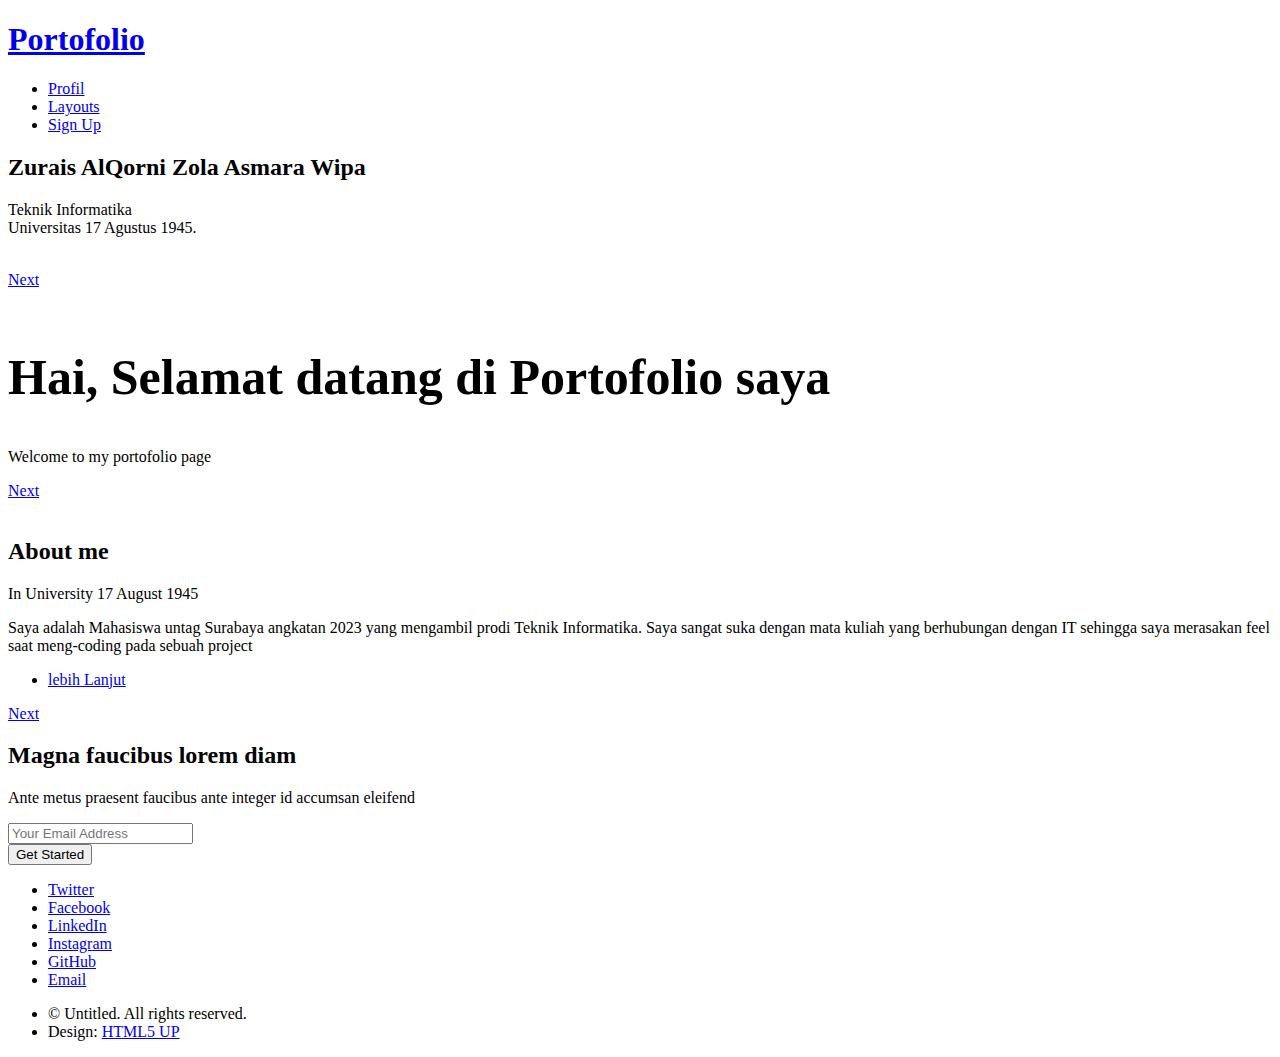
==== index.html @ 1b250b65 "Update and rename main,js to index.html" ====
<!DOCTYPE html>

<html>
  <head>
    <title>New by colexzola</title>
    <meta charset="utf-8" />
    <meta
      name="viewport"
      content="width=device-width, initial-scale=1, user-scalable=no"
    />
    <link rel="stylesheet" href="assets/css/main.css" />
    <noscript
      ><link rel="stylesheet" href="assets/css/noscript.css"
    /></noscript>
  </head>
  <body class="is-preload landing">
    <div id="page-wrapper">
      <!-- Header -->
      <header id="header">
        <h1 id="logo"><a href="index.html">Portofolio</a></h1>
        <nav id="nav">
          <ul>
            <li><a href="index.html">Profil</a></li>
            <li>
              <a href="#">Layouts</a>
              <!-- <ul>
                <li><a href="left-sidebar.html">Left Sidebar</a></li>
                <li><a href="right-sidebar.html">Right Sidebar</a></li>
                <li><a href="no-sidebar.html">No Sidebar</a></li>
                <li></li>
              </ul>-->
            </li>
            <!--<li><a href="elements.html">Elements</a></li>-->
            <li><a href="#" class="button primary">Sign Up</a></li>
          </ul>
        </nav>
      </header>

      <!-- Banner -->
      <section id="banner">
        <div class="content">
          <header>
            <h2>Zurais AlQorni Zola Asmara Wipa</h2>
            <p>
              Teknik Informatika<br />
              Universitas 17 Agustus 1945.
            </p>
          </header>
          <span class="image"><img src="images/pict011.jpg" alt="" /></span>
        </div>
        <a href="#one" class="goto-next scrolly">Next</a>
      </section>

      <!-- One -->
      <section id="one" class="spotlight style1 bottom">
        <span class="image fit main"
          ><img src="images/cyberpunk1.webp" alt=""
        /></span>
        <div class="content">
          <div class="container">
            <div class="row">
              <div class="col-4 col-12-large">
                <header>
                  <h2 style="font-weight: bold; font-size: 50px;" >Hai, Selamat datang di Portofolio saya</h2>
                  <p>
                    Welcome to my portofolio page
                  </p>
                </header>
              </div>
              <div class="col-4 col-12-medium"></div>
              <div class="col-4 col-12-medium">
        <a href="#two" class="goto-next scrolly">Next</a>
      </section>

      <!-- Two -->
      <section id="two" class="spotlight style2 right">
        <span class="image fit main"
          ><img src="images/cyberpunk02.jpg" alt=""
        /></span>
        <div class="content">
          <header>
            <h2>About me </h2>
            <p>In University 17 August 1945</p>
          </header>
          <p>
            Saya adalah Mahasiswa untag Surabaya angkatan 2023 yang mengambil prodi Teknik Informatika.
            Saya sangat suka dengan mata kuliah yang berhubungan dengan IT sehingga saya merasakan feel saat
            meng-coding pada sebuah project
          </p>
          <ul class="actions">
            <li><a href="#" class="button">lebih Lanjut</a></li>
          </ul>
        </div>
        <a href="#three" class="goto-next scrolly">Next</a>
      </section>

      <!-- Four
      <section id="four" class="wrapper style1 special fade-up">
        <div class="container">
          <header class="major">
            <h2>Software yang saya gunakan</h2>
            <p>
              Design Grapich and Sofware Engineer
            </p>
          </header>
          <div class="box alt">
            <div class="row gtr-uniform">
              <section class="col-4 col-6-medium col-12-xsmall">
                <span class="icon solid alt major fa-chart-area"></span>
                <h3>Ipsum sed commodo</h3>
                <p>
                  Feugiat accumsan lorem eu ac lorem amet accumsan donec.
                  Blandit orci porttitor.
                </p>
              </section>
              <section class="col-4 col-6-medium col-12-xsmall">
                <span class="icon solid alt major fa-comment"></span>
                <h3>Eleifend lorem ornare</h3>
                <p>
                  Feugiat accumsan lorem eu ac lorem amet accumsan donec.
                  Blandit orci porttitor.
                </p>
              </section>
              <section class="col-4 col-6-medium col-12-xsmall">
                <span class="icon solid alt major fa-flask"></span>
                <h3>Cubilia cep lobortis</h3>
                <p>
                  Feugiat accumsan lorem eu ac lorem amet accumsan donec.
                  Blandit orci porttitor.
                </p>
              </section>
              <section class="col-4 col-6-medium col-12-xsmall">
                <span class="icon solid alt major fa-paper-plane"></span>
                <h3>Non semper interdum</h3>
                <p>
                  Feugiat accumsan lorem eu ac lorem amet accumsan donec.
                  Blandit orci porttitor.
                </p>
              </section>
              <section class="col-4 col-6-medium col-12-xsmall">
                <span class="icon solid alt major fa-file"></span>
                <h3>Odio laoreet accumsan</h3>
                <p>
                  Feugiat accumsan lorem eu ac lorem amet accumsan donec.
                  Blandit orci porttitor.
                </p>
              </section>
              <section class="col-4 col-6-medium col-12-xsmall">
                <span class="icon solid alt major fa-lock"></span>
                <h3>Massa arcu accumsan</h3>
                <p>
                  Feugiat accumsan lorem eu ac lorem amet accumsan donec.
                  Blandit orci porttitor.
                </p>
              </section>
            </div>
          </div>
          <footer class="major">
            <ul class="actions special">
              <li><a href="#" class="button">Magna sed feugiat</a></li>
            </ul>
          </footer>
        </div>
      </section>
    --> 
      
      <!-- Five -->
      <section id="five" class="wrapper style2 special fade">
        <div class="container">
          <header>
            <h2>Magna faucibus lorem diam</h2>
            <p>
              Ante metus praesent faucibus ante integer id accumsan eleifend
            </p>
          </header>
          <form method="post" action="#" class="cta">
            <div class="row gtr-uniform gtr-50">
              <div class="col-8 col-12-xsmall">
                <input
                  type="email"
                  name="email"
                  id="email"
                  placeholder="Your Email Address"
                />
              </div>
              <div class="col-4 col-12-xsmall">
                <input type="submit" value="Get Started" class="fit primary" />
              </div>
            </div>
          </form>
        </div>
      </section>

      <!-- Footer -->
      <footer id="footer">
        <ul class="icons">
          <li>
            <a href="#" class="icon brands alt fa-twitter"
              ><span class="label">Twitter</span></a
            >
          </li>
          <li>
            <a href="#" class="icon brands alt fa-facebook-f"
              ><span class="label">Facebook</span></a
            >
          </li>
          <li>
            <a href="#" class="icon brands alt fa-linkedin-in"
              ><span class="label">LinkedIn</span></a
            >
          </li>
          <li>
            <a href="#" class="icon brands alt fa-instagram"
              ><span class="label">Instagram</span></a
            >
          </li>
          <li>
            <a href="#" class="icon brands alt fa-github"
              ><span class="label">GitHub</span></a
            >
          </li>
          <li>
            <a href="#" class="icon solid alt fa-envelope"
              ><span class="label">Email</span></a
            >
          </li>
        </ul>
        <ul class="copyright">
          <li>&copy; Untitled. All rights reserved.</li>
          <li>Design: <a href="http://html5up.net">HTML5 UP</a></li>
        </ul>
      </footer>
    </div>

    <!-- Scripts -->
    <script src="assets/js/jquery.min.js"></script>
    <script src="assets/js/jquery.scrolly.min.js"></script>
    <script src="assets/js/jquery.dropotron.min.js"></script>
    <script src="assets/js/jquery.scrollex.min.js"></script>
    <script src="assets/js/browser.min.js"></script>
    <script src="assets/js/breakpoints.min.js"></script>
    <script src="assets/js/util.js"></script>
    <script src="assets/js/main.js"></script>
  </body>
</html>
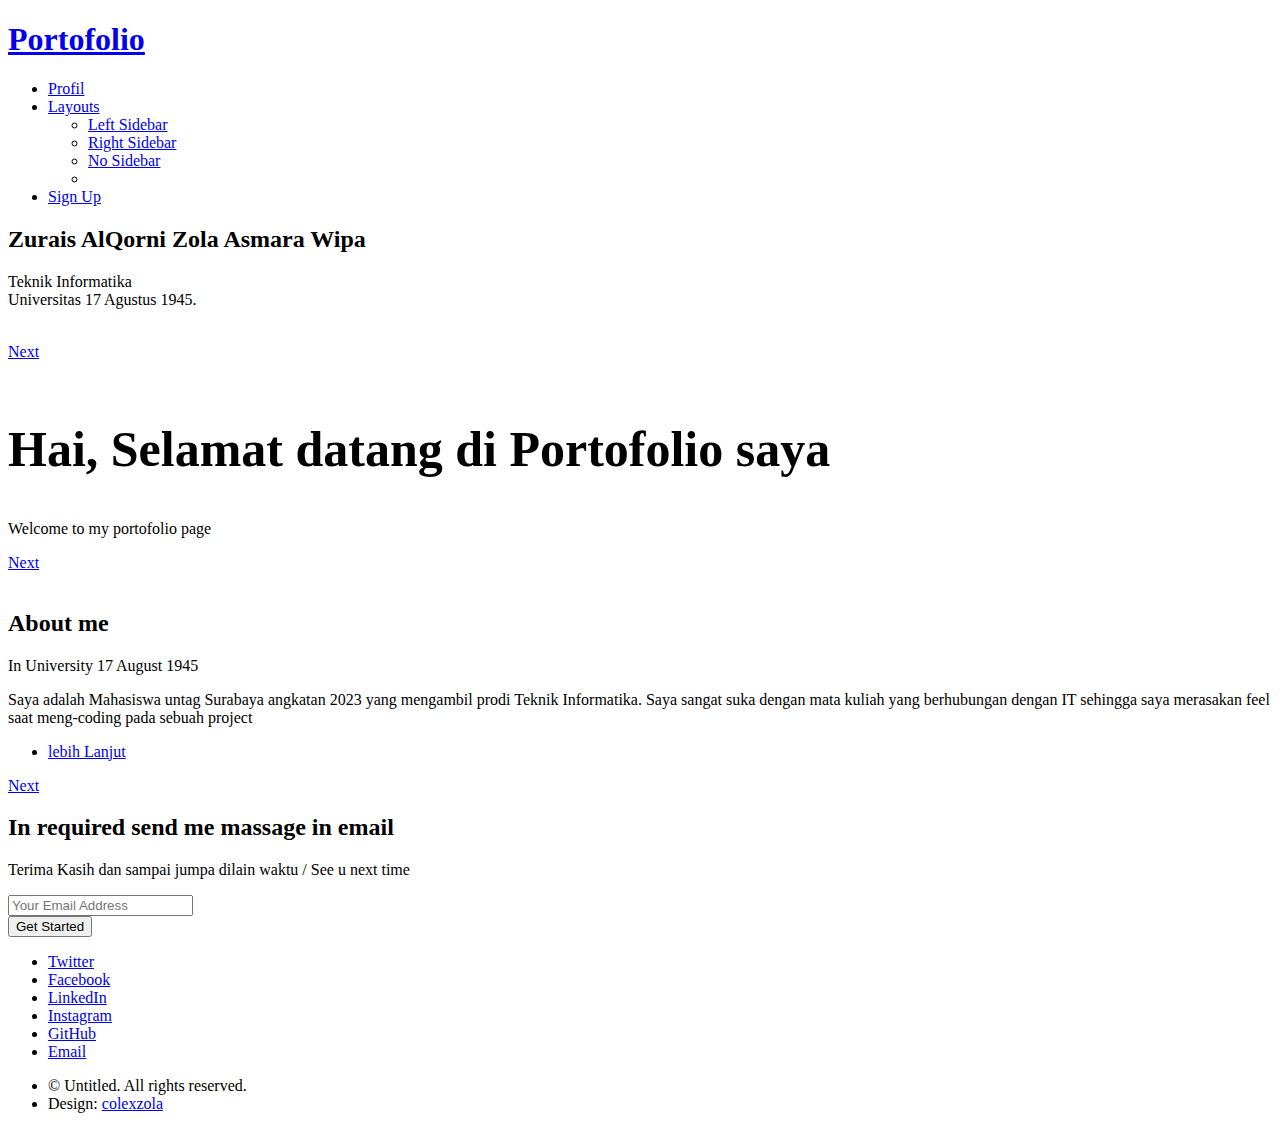
==== commit 1b8fc1be: "Update index.html" ====
--- a/index.html
+++ b/index.html
@@ -23,12 +23,12 @@
             <li><a href="index.html">Profil</a></li>
             <li>
               <a href="#">Layouts</a>
-              <!-- <ul>
+              <ul>
                 <li><a href="left-sidebar.html">Left Sidebar</a></li>
                 <li><a href="right-sidebar.html">Right Sidebar</a></li>
                 <li><a href="no-sidebar.html">No Sidebar</a></li>
                 <li></li>
-              </ul>-->
+              </ul>
             </li>
             <!--<li><a href="elements.html">Elements</a></li>-->
             <li><a href="#" class="button primary">Sign Up</a></li>
@@ -94,83 +94,14 @@
         <a href="#three" class="goto-next scrolly">Next</a>
       </section>
 
-      <!-- Four
-      <section id="four" class="wrapper style1 special fade-up">
-        <div class="container">
-          <header class="major">
-            <h2>Software yang saya gunakan</h2>
-            <p>
-              Design Grapich and Sofware Engineer
-            </p>
-          </header>
-          <div class="box alt">
-            <div class="row gtr-uniform">
-              <section class="col-4 col-6-medium col-12-xsmall">
-                <span class="icon solid alt major fa-chart-area"></span>
-                <h3>Ipsum sed commodo</h3>
-                <p>
-                  Feugiat accumsan lorem eu ac lorem amet accumsan donec.
-                  Blandit orci porttitor.
-                </p>
-              </section>
-              <section class="col-4 col-6-medium col-12-xsmall">
-                <span class="icon solid alt major fa-comment"></span>
-                <h3>Eleifend lorem ornare</h3>
-                <p>
-                  Feugiat accumsan lorem eu ac lorem amet accumsan donec.
-                  Blandit orci porttitor.
-                </p>
-              </section>
-              <section class="col-4 col-6-medium col-12-xsmall">
-                <span class="icon solid alt major fa-flask"></span>
-                <h3>Cubilia cep lobortis</h3>
-                <p>
-                  Feugiat accumsan lorem eu ac lorem amet accumsan donec.
-                  Blandit orci porttitor.
-                </p>
-              </section>
-              <section class="col-4 col-6-medium col-12-xsmall">
-                <span class="icon solid alt major fa-paper-plane"></span>
-                <h3>Non semper interdum</h3>
-                <p>
-                  Feugiat accumsan lorem eu ac lorem amet accumsan donec.
-                  Blandit orci porttitor.
-                </p>
-              </section>
-              <section class="col-4 col-6-medium col-12-xsmall">
-                <span class="icon solid alt major fa-file"></span>
-                <h3>Odio laoreet accumsan</h3>
-                <p>
-                  Feugiat accumsan lorem eu ac lorem amet accumsan donec.
-                  Blandit orci porttitor.
-                </p>
-              </section>
-              <section class="col-4 col-6-medium col-12-xsmall">
-                <span class="icon solid alt major fa-lock"></span>
-                <h3>Massa arcu accumsan</h3>
-                <p>
-                  Feugiat accumsan lorem eu ac lorem amet accumsan donec.
-                  Blandit orci porttitor.
-                </p>
-              </section>
-            </div>
-          </div>
-          <footer class="major">
-            <ul class="actions special">
-              <li><a href="#" class="button">Magna sed feugiat</a></li>
-            </ul>
-          </footer>
-        </div>
-      </section>
-    --> 
       
       <!-- Five -->
       <section id="five" class="wrapper style2 special fade">
         <div class="container">
           <header>
-            <h2>Magna faucibus lorem diam</h2>
+            <h2>In required send me massage in email</h2>
             <p>
-              Ante metus praesent faucibus ante integer id accumsan eleifend
+              Terima Kasih dan sampai jumpa dilain waktu / See u next time
             </p>
           </header>
           <form method="post" action="#" class="cta">
@@ -205,29 +136,37 @@
             >
           </li>
           <li>
-            <a href="#" class="icon brands alt fa-linkedin-in"
+            <a 
+            href="https://www.linkedin.com/in/zurais-zola" 
+            class="icon brands alt fa-linkedin-in"
               ><span class="label">LinkedIn</span></a
             >
           </li>
           <li>
-            <a href="#" class="icon brands alt fa-instagram"
+            <a 
+            href="https://www.instagram.com/colexzola_" 
+            class="icon brands alt fa-instagram"
               ><span class="label">Instagram</span></a
             >
           </li>
           <li>
-            <a href="#" class="icon brands alt fa-github"
+            <a 
+            href="https://github.com/ZURAISZOLA" 
+            class="icon brands alt fa-github"
               ><span class="label">GitHub</span></a
             >
           </li>
           <li>
-            <a href="#" class="icon solid alt fa-envelope"
+            <a 
+            href="colexzola13@gmail.com" 
+            class="icon solid alt fa-envelope"
               ><span class="label">Email</span></a
             >
           </li>
         </ul>
         <ul class="copyright">
           <li>&copy; Untitled. All rights reserved.</li>
-          <li>Design: <a href="http://html5up.net">HTML5 UP</a></li>
+          <li>Design: <a href="https://www.instagram.com/colexzola_">colexzola</a></li>
         </ul>
       </footer>
     </div>
@@ -243,3 +182,4 @@
     <script src="assets/js/main.js"></script>
   </body>
 </html>
+
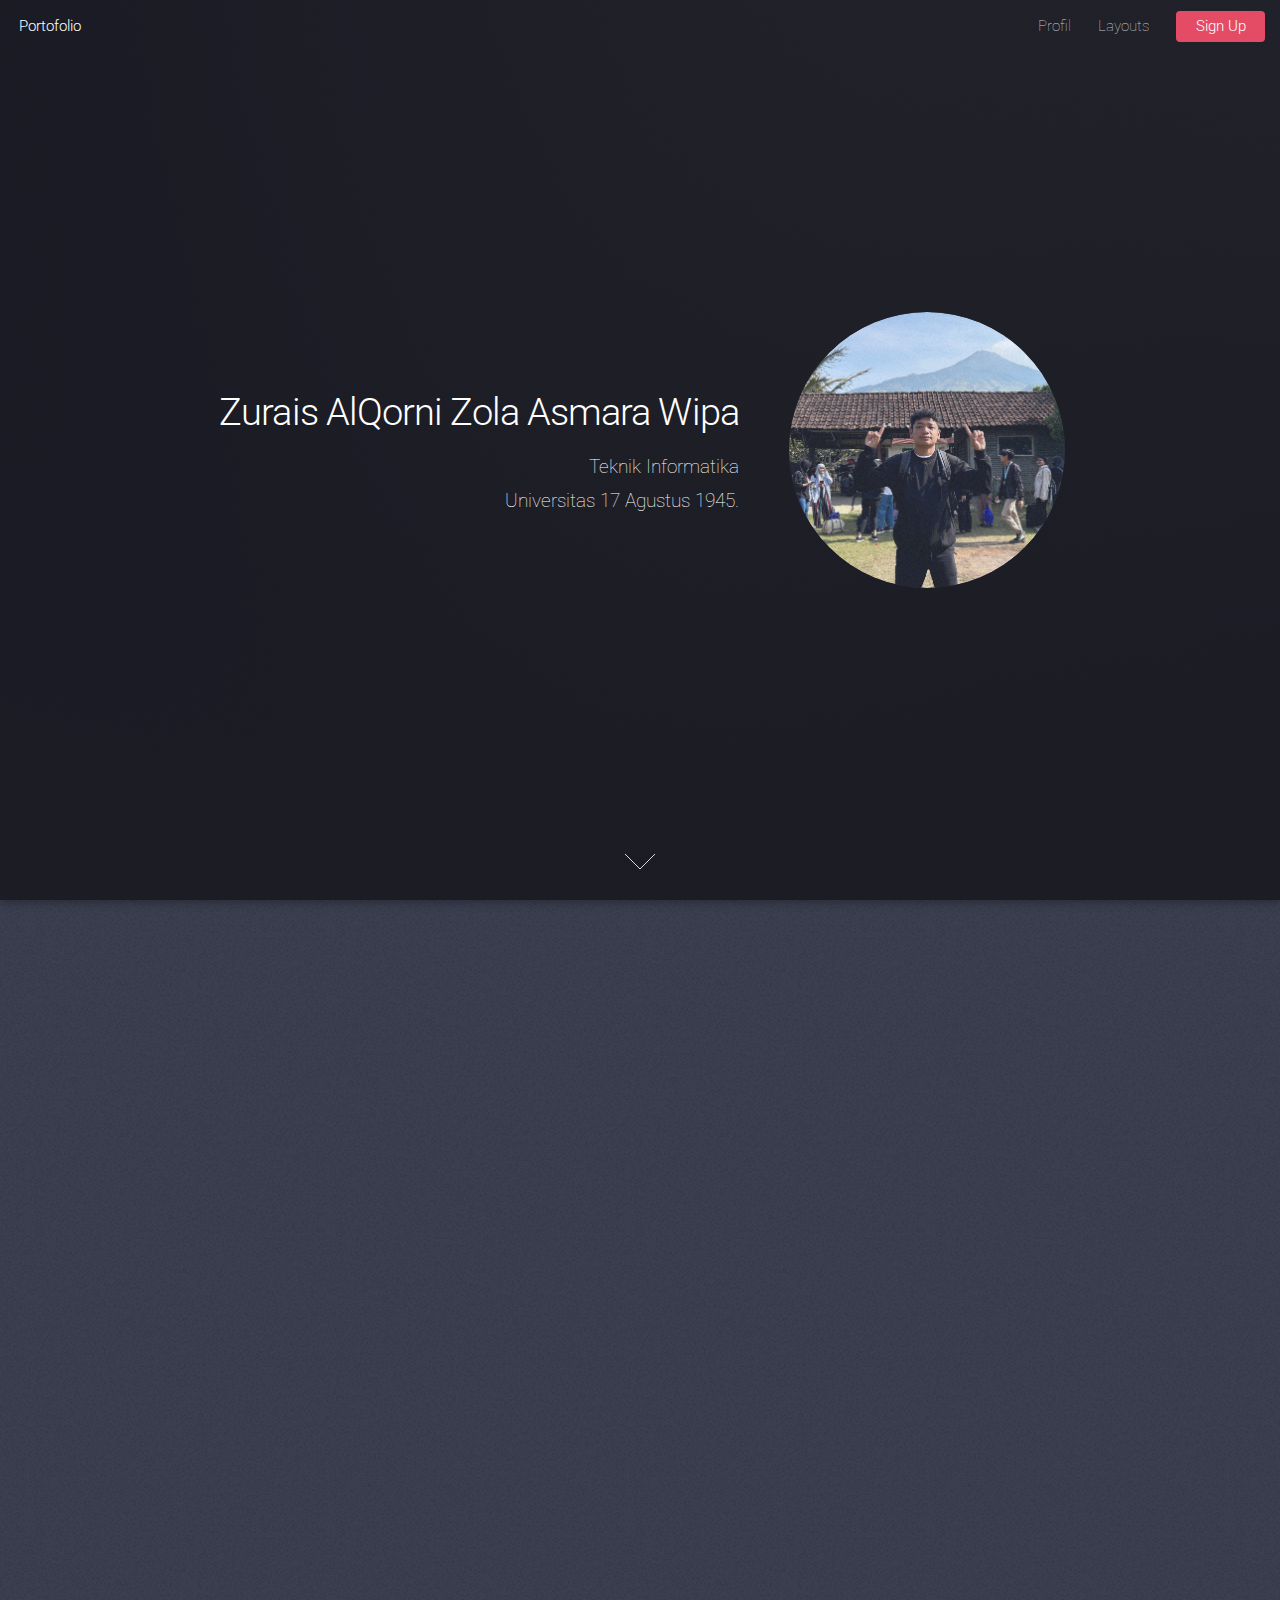
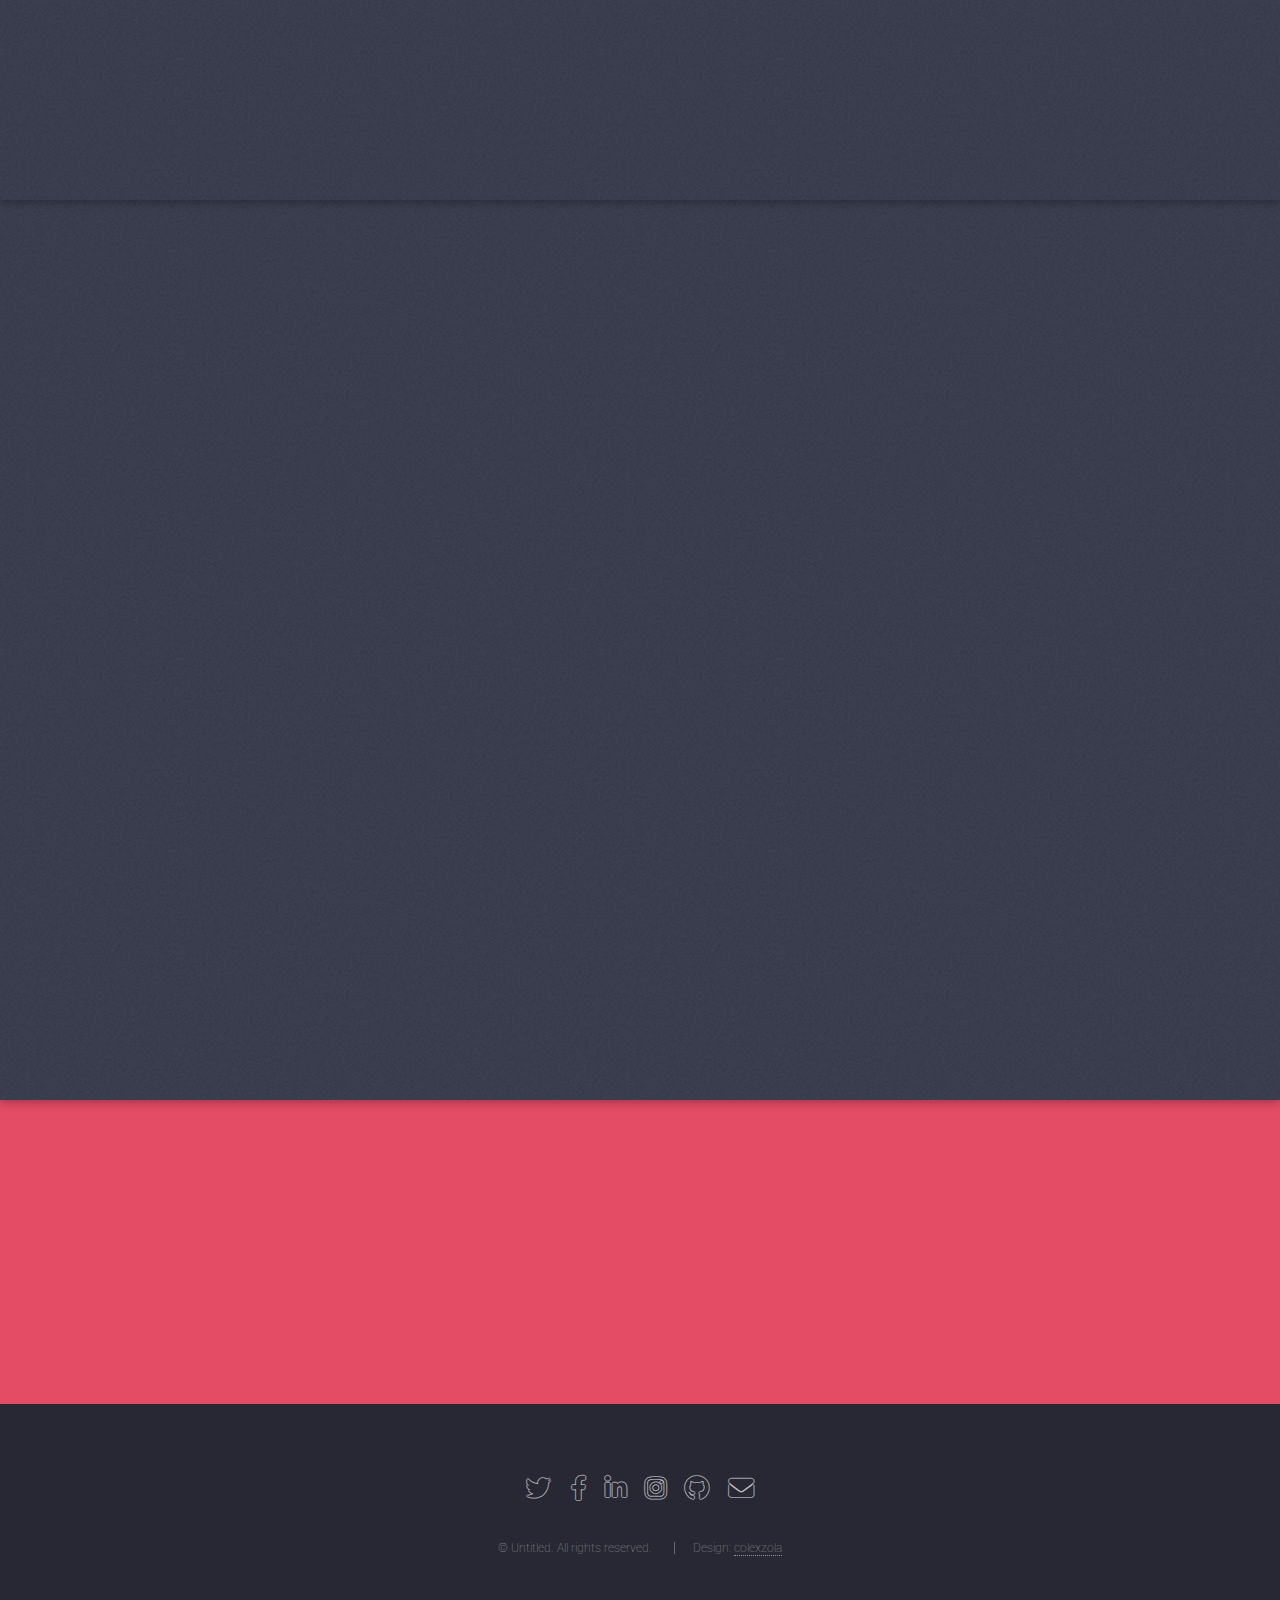
==== commit 405579c5: "Add files via upload" ====
--- a/index.html
+++ b/index.html
@@ -1,185 +1,184 @@
-<!DOCTYPE html>
-
-<html>
-  <head>
-    <title>New by colexzola</title>
-    <meta charset="utf-8" />
-    <meta
-      name="viewport"
-      content="width=device-width, initial-scale=1, user-scalable=no"
-    />
-    <link rel="stylesheet" href="assets/css/main.css" />
-    <noscript
-      ><link rel="stylesheet" href="assets/css/noscript.css"
-    /></noscript>
-  </head>
-  <body class="is-preload landing">
-    <div id="page-wrapper">
-      <!-- Header -->
-      <header id="header">
-        <h1 id="logo"><a href="index.html">Portofolio</a></h1>
-        <nav id="nav">
-          <ul>
-            <li><a href="index.html">Profil</a></li>
-            <li>
-              <a href="#">Layouts</a>
-              <ul>
-                <li><a href="left-sidebar.html">Left Sidebar</a></li>
-                <li><a href="right-sidebar.html">Right Sidebar</a></li>
-                <li><a href="no-sidebar.html">No Sidebar</a></li>
-                <li></li>
-              </ul>
-            </li>
-            <!--<li><a href="elements.html">Elements</a></li>-->
-            <li><a href="#" class="button primary">Sign Up</a></li>
-          </ul>
-        </nav>
-      </header>
-
-      <!-- Banner -->
-      <section id="banner">
-        <div class="content">
-          <header>
-            <h2>Zurais AlQorni Zola Asmara Wipa</h2>
-            <p>
-              Teknik Informatika<br />
-              Universitas 17 Agustus 1945.
-            </p>
-          </header>
-          <span class="image"><img src="images/pict011.jpg" alt="" /></span>
-        </div>
-        <a href="#one" class="goto-next scrolly">Next</a>
-      </section>
-
-      <!-- One -->
-      <section id="one" class="spotlight style1 bottom">
-        <span class="image fit main"
-          ><img src="images/cyberpunk1.webp" alt=""
-        /></span>
-        <div class="content">
-          <div class="container">
-            <div class="row">
-              <div class="col-4 col-12-large">
-                <header>
-                  <h2 style="font-weight: bold; font-size: 50px;" >Hai, Selamat datang di Portofolio saya</h2>
-                  <p>
-                    Welcome to my portofolio page
-                  </p>
-                </header>
-              </div>
-              <div class="col-4 col-12-medium"></div>
-              <div class="col-4 col-12-medium">
-        <a href="#two" class="goto-next scrolly">Next</a>
-      </section>
-
-      <!-- Two -->
-      <section id="two" class="spotlight style2 right">
-        <span class="image fit main"
-          ><img src="images/cyberpunk02.jpg" alt=""
-        /></span>
-        <div class="content">
-          <header>
-            <h2>About me </h2>
-            <p>In University 17 August 1945</p>
-          </header>
-          <p>
-            Saya adalah Mahasiswa untag Surabaya angkatan 2023 yang mengambil prodi Teknik Informatika.
-            Saya sangat suka dengan mata kuliah yang berhubungan dengan IT sehingga saya merasakan feel saat
-            meng-coding pada sebuah project
-          </p>
-          <ul class="actions">
-            <li><a href="#" class="button">lebih Lanjut</a></li>
-          </ul>
-        </div>
-        <a href="#three" class="goto-next scrolly">Next</a>
-      </section>
-
-      
-      <!-- Five -->
-      <section id="five" class="wrapper style2 special fade">
-        <div class="container">
-          <header>
-            <h2>In required send me massage in email</h2>
-            <p>
-              Terima Kasih dan sampai jumpa dilain waktu / See u next time
-            </p>
-          </header>
-          <form method="post" action="#" class="cta">
-            <div class="row gtr-uniform gtr-50">
-              <div class="col-8 col-12-xsmall">
-                <input
-                  type="email"
-                  name="email"
-                  id="email"
-                  placeholder="Your Email Address"
-                />
-              </div>
-              <div class="col-4 col-12-xsmall">
-                <input type="submit" value="Get Started" class="fit primary" />
-              </div>
-            </div>
-          </form>
-        </div>
-      </section>
-
-      <!-- Footer -->
-      <footer id="footer">
-        <ul class="icons">
-          <li>
-            <a href="#" class="icon brands alt fa-twitter"
-              ><span class="label">Twitter</span></a
-            >
-          </li>
-          <li>
-            <a href="#" class="icon brands alt fa-facebook-f"
-              ><span class="label">Facebook</span></a
-            >
-          </li>
-          <li>
-            <a 
-            href="https://www.linkedin.com/in/zurais-zola" 
-            class="icon brands alt fa-linkedin-in"
-              ><span class="label">LinkedIn</span></a
-            >
-          </li>
-          <li>
-            <a 
-            href="https://www.instagram.com/colexzola_" 
-            class="icon brands alt fa-instagram"
-              ><span class="label">Instagram</span></a
-            >
-          </li>
-          <li>
-            <a 
-            href="https://github.com/ZURAISZOLA" 
-            class="icon brands alt fa-github"
-              ><span class="label">GitHub</span></a
-            >
-          </li>
-          <li>
-            <a 
-            href="colexzola13@gmail.com" 
-            class="icon solid alt fa-envelope"
-              ><span class="label">Email</span></a
-            >
-          </li>
-        </ul>
-        <ul class="copyright">
-          <li>&copy; Untitled. All rights reserved.</li>
-          <li>Design: <a href="https://www.instagram.com/colexzola_">colexzola</a></li>
-        </ul>
-      </footer>
-    </div>
-
-    <!-- Scripts -->
-    <script src="assets/js/jquery.min.js"></script>
-    <script src="assets/js/jquery.scrolly.min.js"></script>
-    <script src="assets/js/jquery.dropotron.min.js"></script>
-    <script src="assets/js/jquery.scrollex.min.js"></script>
-    <script src="assets/js/browser.min.js"></script>
-    <script src="assets/js/breakpoints.min.js"></script>
-    <script src="assets/js/util.js"></script>
-    <script src="assets/js/main.js"></script>
-  </body>
-</html>
-
+<!DOCTYPE html>
+
+<html>
+  <head>
+    <title>New by colexzola</title>
+    <meta charset="utf-8" />
+    <meta
+      name="viewport"
+      content="width=device-width, initial-scale=1, user-scalable=no"
+    />
+    <link rel="stylesheet" href="assets/css/main.css" />
+    <noscript
+      ><link rel="stylesheet" href="assets/css/noscript.css"
+    /></noscript>
+  </head>
+  <body class="is-preload landing">
+    <div id="page-wrapper">
+      <!-- Header -->
+      <header id="header">
+        <h1 id="logo"><a href="index.html">Portofolio</a></h1>
+        <nav id="nav">
+          <ul>
+            <li><a href="index.html">Profil</a></li>
+            <li>
+              <a href="#">Layouts</a>
+              <ul>
+                <li><a href="left-sidebar.html">Left Sidebar</a></li>
+                <li><a href="right-sidebar.html">Right Sidebar</a></li>
+                <li><a href="no-sidebar.html">No Sidebar</a></li>
+                <li></li>
+              </ul>
+            </li>
+            <!--<li><a href="elements.html">Elements</a></li>-->
+            <li><a href="#" class="button primary">Sign Up</a></li>
+          </ul>
+        </nav>
+      </header>
+
+      <!-- Banner -->
+      <section id="banner">
+        <div class="content">
+          <header>
+            <h2>Zurais AlQorni Zola Asmara Wipa</h2>
+            <p>
+              Teknik Informatika<br />
+              Universitas 17 Agustus 1945.
+            </p>
+          </header>
+          <span class="image"><img src="images/pict011.jpg" alt="" /></span>
+        </div>
+        <a href="#one" class="goto-next scrolly">Next</a>
+      </section>
+
+      <!-- One -->
+      <section id="one" class="spotlight style1 bottom">
+        <span class="image fit main"
+          ><img src="images/cyberpunk1.webp" alt=""
+        /></span>
+        <div class="content">
+          <div class="container">
+            <div class="row">
+              <div class="col-4 col-12-large">
+                <header>
+                  <h2 style="font-weight: bold; font-size: 50px;" >Hai, Selamat datang di Portofolio saya</h2>
+                  <p>
+                    Welcome to my portofolio page
+                  </p>
+                </header>
+              </div>
+              <div class="col-4 col-12-medium"></div>
+              <div class="col-4 col-12-medium">
+        <a href="#two" class="goto-next scrolly">Next</a>
+      </section>
+
+      <!-- Two -->
+      <section id="two" class="spotlight style2 right">
+        <span class="image fit main"
+          ><img src="images/cyberpunk02.jpg" alt=""
+        /></span>
+        <div class="content">
+          <header>
+            <h2>About me </h2>
+            <p>In University 17 August 1945</p>
+          </header>
+          <p>
+            Saya adalah Mahasiswa untag Surabaya angkatan 2023 yang mengambil prodi Teknik Informatika.
+            Saya sangat suka dengan mata kuliah yang berhubungan dengan IT sehingga saya merasakan feel saat
+            meng-coding pada sebuah project
+          </p>
+          <ul class="actions">
+            <li><a href="#" class="button">lebih Lanjut</a></li>
+          </ul>
+        </div>
+        <a href="#three" class="goto-next scrolly">Next</a>
+      </section>
+
+      
+      <!-- Five -->
+      <section id="five" class="wrapper style2 special fade">
+        <div class="container">
+          <header>
+            <h2>In required send me massage in email</h2>
+            <p>
+              Terima Kasih dan sampai jumpa dilain waktu / See u next time
+            </p>
+          </header>
+          <form method="post" action="#" class="cta">
+            <div class="row gtr-uniform gtr-50">
+              <div class="col-8 col-12-xsmall">
+                <input
+                  type="email"
+                  name="email"
+                  id="email"
+                  placeholder="Your Email Address"
+                />
+              </div>
+              <div class="col-4 col-12-xsmall">
+                <input type="submit" value="Get Started" class="fit primary" />
+              </div>
+            </div>
+          </form>
+        </div>
+      </section>
+
+      <!-- Footer -->
+      <footer id="footer">
+        <ul class="icons">
+          <li>
+            <a href="#" class="icon brands alt fa-twitter"
+              ><span class="label">Twitter</span></a
+            >
+          </li>
+          <li>
+            <a href="#" class="icon brands alt fa-facebook-f"
+              ><span class="label">Facebook</span></a
+            >
+          </li>
+          <li>
+            <a 
+            href="https://www.linkedin.com/in/zurais-zola" 
+            class="icon brands alt fa-linkedin-in"
+              ><span class="label">LinkedIn</span></a
+            >
+          </li>
+          <li>
+            <a 
+            href="https://www.instagram.com/colexzola_" 
+            class="icon brands alt fa-instagram"
+              ><span class="label">Instagram</span></a
+            >
+          </li>
+          <li>
+            <a 
+            href="https://github.com/ZURAISZOLA" 
+            class="icon brands alt fa-github"
+              ><span class="label">GitHub</span></a
+            >
+          </li>
+          <li>
+            <a 
+            href="colexzola13@gmail.com" 
+            class="icon solid alt fa-envelope"
+              ><span class="label">Email</span></a
+            >
+          </li>
+        </ul>
+        <ul class="copyright">
+          <li>&copy; Untitled. All rights reserved.</li>
+          <li>Design: <a href="https://www.instagram.com/colexzola_">colexzola</a></li>
+        </ul>
+      </footer>
+    </div>
+
+    <!-- Scripts -->
+    <script src="assets/js/jquery.min.js"></script>
+    <script src="assets/js/jquery.scrolly.min.js"></script>
+    <script src="assets/js/jquery.dropotron.min.js"></script>
+    <script src="assets/js/jquery.scrollex.min.js"></script>
+    <script src="assets/js/browser.min.js"></script>
+    <script src="assets/js/breakpoints.min.js"></script>
+    <script src="assets/js/util.js"></script>
+    <script src="assets/js/main.js"></script>
+  </body>
+</html>
--- a/assets/css/main.css
+++ b/assets/css/main.css
@@ -0,0 +1,4255 @@
+@import url("fontawesome-all.min.css");
+@import url("https://fonts.googleapis.com/css?family=Roboto:100,300,100italic,300italic");
+
+html,
+body,
+div,
+span,
+applet,
+object,
+iframe,
+h1,
+h2,
+h3,
+h4,
+h5,
+h6,
+p,
+blockquote,
+pre,
+a,
+abbr,
+acronym,
+address,
+big,
+cite,
+code,
+del,
+dfn,
+em,
+img,
+ins,
+kbd,
+q,
+s,
+samp,
+small,
+strike,
+strong,
+sub,
+sup,
+tt,
+var,
+b,
+u,
+i,
+center,
+dl,
+dt,
+dd,
+ol,
+ul,
+li,
+fieldset,
+form,
+label,
+legend,
+table,
+caption,
+tbody,
+tfoot,
+thead,
+tr,
+th,
+td,
+article,
+aside,
+canvas,
+details,
+embed,
+figure,
+figcaption,
+footer,
+header,
+hgroup,
+menu,
+nav,
+output,
+ruby,
+section,
+summary,
+time,
+mark,
+audio,
+video {
+  margin: 0;
+  padding: 0;
+  border: 0;
+  font-size: 100%;
+  font: inherit;
+  vertical-align: baseline;
+}
+
+article,
+aside,
+details,
+figcaption,
+figure,
+footer,
+header,
+hgroup,
+menu,
+nav,
+section {
+  display: block;
+}
+
+body {
+  line-height: 1;
+}
+
+ol,
+ul {
+  list-style: none;
+}
+
+blockquote,
+q {
+  quotes: none;
+}
+
+blockquote:before,
+blockquote:after,
+q:before,
+q:after {
+  content: "";
+  content: none;
+}
+
+table {
+  border-collapse: collapse;
+  border-spacing: 0;
+}
+
+body {
+  -webkit-text-size-adjust: none;
+}
+
+mark {
+  background-color: transparent;
+  color: inherit;
+}
+
+input::-moz-focus-inner {
+  border: 0;
+  padding: 0;
+}
+
+input,
+select,
+textarea {
+  -moz-appearance: none;
+  -webkit-appearance: none;
+  -ms-appearance: none;
+  appearance: none;
+}
+
+/* Basic */
+
+html {
+  box-sizing: border-box;
+}
+
+*,
+*:before,
+*:after {
+  box-sizing: inherit;
+}
+
+html,
+body {
+  background: #1c1d26;
+}
+
+body.is-preload *,
+body.is-preload *:before,
+body.is-preload *:after {
+  -moz-animation: none !important;
+  -webkit-animation: none !important;
+  -ms-animation: none !important;
+  animation: none !important;
+  -moz-transition: none !important;
+  -webkit-transition: none !important;
+  -ms-transition: none !important;
+  transition: none !important;
+}
+
+body,
+input,
+select,
+textarea {
+  color: rgba(255, 255, 255, 0.75);
+  font-family: "Roboto", Helvetica, sans-serif;
+  font-size: 15pt;
+  font-weight: 100;
+  line-height: 1.75em;
+}
+
+a {
+  -moz-transition: border-color 0.2s ease-in-out, color 0.2s ease-in-out;
+  -webkit-transition: border-color 0.2s ease-in-out, color 0.2s ease-in-out;
+  -ms-transition: border-color 0.2s ease-in-out, color 0.2s ease-in-out;
+  transition: border-color 0.2s ease-in-out, color 0.2s ease-in-out;
+  border-bottom: dotted 1px;
+  color: #e44c65;
+  text-decoration: none;
+}
+
+a:hover {
+  color: #e44c65 !important;
+  border-bottom-color: transparent;
+}
+
+strong,
+b {
+  color: #ffffff;
+  font-weight: 300;
+}
+
+em,
+i {
+  font-style: italic;
+}
+
+p {
+  margin: 0 0 2em 0;
+}
+
+h1,
+h2,
+h3,
+h4,
+h5,
+h6 {
+  color: #ffffff;
+  font-weight: 300;
+  line-height: 1em;
+  margin: 0 0 1em 0;
+}
+
+h1 a,
+h2 a,
+h3 a,
+h4 a,
+h5 a,
+h6 a {
+  color: inherit;
+  border: 0;
+}
+
+h2 {
+  font-size: 2em;
+  line-height: 1.5em;
+  letter-spacing: -0.025em;
+}
+
+h3 {
+  font-size: 1.35em;
+  line-height: 1.5em;
+}
+
+h4 {
+  font-size: 1.1em;
+  line-height: 1.5em;
+}
+
+h5 {
+  font-size: 0.9em;
+  line-height: 1.5em;
+}
+
+h6 {
+  font-size: 0.7em;
+  line-height: 1.5em;
+}
+
+sub {
+  font-size: 0.8em;
+  position: relative;
+  top: 0.5em;
+}
+
+sup {
+  font-size: 0.8em;
+  position: relative;
+  top: -0.5em;
+}
+
+hr {
+  border: 0;
+  border-bottom: solid 1px rgba(255, 255, 255, 0.3);
+  margin: 3em 0;
+}
+
+hr.major {
+  margin: 4em 0;
+}
+
+blockquote {
+  border-left: solid 4px rgba(255, 255, 255, 0.3);
+  font-style: italic;
+  margin: 0 0 2em 0;
+  padding: 0.5em 0 0.5em 2em;
+}
+
+code {
+  background: rgba(255, 255, 255, 0.075);
+  border-radius: 4px;
+  font-family: "Courier New", monospace;
+  font-size: 0.9em;
+  margin: 0 0.25em;
+  padding: 0.25em 0.65em;
+}
+
+pre {
+  -webkit-overflow-scrolling: touch;
+  font-family: "Courier New", monospace;
+  font-size: 0.9em;
+  margin: 0 0 2em 0;
+}
+
+pre code {
+  display: block;
+  line-height: 1.75em;
+  padding: 1em 1.5em;
+  overflow-x: auto;
+}
+
+.align-left {
+  text-align: left;
+}
+
+.align-center {
+  text-align: center;
+}
+
+.align-right {
+  text-align: right;
+}
+
+/* Loader */
+
+@-moz-keyframes spinner-show {
+  0% {
+    opacity: 0;
+  }
+
+  100% {
+    opacity: 1;
+  }
+}
+
+@-webkit-keyframes spinner-show {
+  0% {
+    opacity: 0;
+  }
+
+  100% {
+    opacity: 1;
+  }
+}
+
+@-ms-keyframes spinner-show {
+  0% {
+    opacity: 0;
+  }
+
+  100% {
+    opacity: 1;
+  }
+}
+
+@keyframes spinner-show {
+  0% {
+    opacity: 0;
+  }
+
+  100% {
+    opacity: 1;
+  }
+}
+
+@-moz-keyframes spinner-hide {
+  0% {
+    color: rgba(255, 255, 255, 0.15);
+    z-index: 100001;
+    -moz-transform: scale(1) rotate(0deg);
+    -webkit-transform: scale(1) rotate(0deg);
+    -ms-transform: scale(1) rotate(0deg);
+    transform: scale(1) rotate(0deg);
+  }
+
+  99% {
+    color: #1c1d26;
+    z-index: 100001;
+    -moz-transform: scale(0.5) rotate(360deg);
+    -webkit-transform: scale(0.5) rotate(360deg);
+    -ms-transform: scale(0.5) rotate(360deg);
+    transform: scale(0.5) rotate(360deg);
+  }
+
+  100% {
+    color: #1c1d26;
+    z-index: -1;
+    -moz-transform: scale(0.5) rotate(360deg);
+    -webkit-transform: scale(0.5) rotate(360deg);
+    -ms-transform: scale(0.5) rotate(360deg);
+    transform: scale(0.5) rotate(360deg);
+  }
+}
+
+@-webkit-keyframes spinner-hide {
+  0% {
+    color: rgba(255, 255, 255, 0.15);
+    z-index: 100001;
+    -moz-transform: scale(1) rotate(0deg);
+    -webkit-transform: scale(1) rotate(0deg);
+    -ms-transform: scale(1) rotate(0deg);
+    transform: scale(1) rotate(0deg);
+  }
+
+  99% {
+    color: #1c1d26;
+    z-index: 100001;
+    -moz-transform: scale(0.5) rotate(360deg);
+    -webkit-transform: scale(0.5) rotate(360deg);
+    -ms-transform: scale(0.5) rotate(360deg);
+    transform: scale(0.5) rotate(360deg);
+  }
+
+  100% {
+    color: #1c1d26;
+    z-index: -1;
+    -moz-transform: scale(0.5) rotate(360deg);
+    -webkit-transform: scale(0.5) rotate(360deg);
+    -ms-transform: scale(0.5) rotate(360deg);
+    transform: scale(0.5) rotate(360deg);
+  }
+}
+
+@-ms-keyframes spinner-hide {
+  0% {
+    color: rgba(255, 255, 255, 0.15);
+    z-index: 100001;
+    -moz-transform: scale(1) rotate(0deg);
+    -webkit-transform: scale(1) rotate(0deg);
+    -ms-transform: scale(1) rotate(0deg);
+    transform: scale(1) rotate(0deg);
+  }
+
+  99% {
+    color: #1c1d26;
+    z-index: 100001;
+    -moz-transform: scale(0.5) rotate(360deg);
+    -webkit-transform: scale(0.5) rotate(360deg);
+    -ms-transform: scale(0.5) rotate(360deg);
+    transform: scale(0.5) rotate(360deg);
+  }
+
+  100% {
+    color: #1c1d26;
+    z-index: -1;
+    -moz-transform: scale(0.5) rotate(360deg);
+    -webkit-transform: scale(0.5) rotate(360deg);
+    -ms-transform: scale(0.5) rotate(360deg);
+    transform: scale(0.5) rotate(360deg);
+  }
+}
+
+@keyframes spinner-hide {
+  0% {
+    color: rgba(255, 255, 255, 0.15);
+    z-index: 100001;
+    -moz-transform: scale(1) rotate(0deg);
+    -webkit-transform: scale(1) rotate(0deg);
+    -ms-transform: scale(1) rotate(0deg);
+    transform: scale(1) rotate(0deg);
+  }
+
+  99% {
+    color: #1c1d26;
+    z-index: 100001;
+    -moz-transform: scale(0.5) rotate(360deg);
+    -webkit-transform: scale(0.5) rotate(360deg);
+    -ms-transform: scale(0.5) rotate(360deg);
+    transform: scale(0.5) rotate(360deg);
+  }
+
+  100% {
+    color: #1c1d26;
+    z-index: -1;
+    -moz-transform: scale(0.5) rotate(360deg);
+    -webkit-transform: scale(0.5) rotate(360deg);
+    -ms-transform: scale(0.5) rotate(360deg);
+    transform: scale(0.5) rotate(360deg);
+  }
+}
+
+@-moz-keyframes spinner-rotate {
+  0% {
+    -moz-transform: scale(1) rotate(0deg);
+    -webkit-transform: scale(1) rotate(0deg);
+    -ms-transform: scale(1) rotate(0deg);
+    transform: scale(1) rotate(0deg);
+  }
+
+  100% {
+    -moz-transform: scale(1) rotate(360deg);
+    -webkit-transform: scale(1) rotate(360deg);
+    -ms-transform: scale(1) rotate(360deg);
+    transform: scale(1) rotate(360deg);
+  }
+}
+
+@-webkit-keyframes spinner-rotate {
+  0% {
+    -moz-transform: scale(1) rotate(0deg);
+    -webkit-transform: scale(1) rotate(0deg);
+    -ms-transform: scale(1) rotate(0deg);
+    transform: scale(1) rotate(0deg);
+  }
+
+  100% {
+    -moz-transform: scale(1) rotate(360deg);
+    -webkit-transform: scale(1) rotate(360deg);
+    -ms-transform: scale(1) rotate(360deg);
+    transform: scale(1) rotate(360deg);
+  }
+}
+
+@-ms-keyframes spinner-rotate {
+  0% {
+    -moz-transform: scale(1) rotate(0deg);
+    -webkit-transform: scale(1) rotate(0deg);
+    -ms-transform: scale(1) rotate(0deg);
+    transform: scale(1) rotate(0deg);
+  }
+
+  100% {
+    -moz-transform: scale(1) rotate(360deg);
+    -webkit-transform: scale(1) rotate(360deg);
+    -ms-transform: scale(1) rotate(360deg);
+    transform: scale(1) rotate(360deg);
+  }
+}
+
+@keyframes spinner-rotate {
+  0% {
+    -moz-transform: scale(1) rotate(0deg);
+    -webkit-transform: scale(1) rotate(0deg);
+    -ms-transform: scale(1) rotate(0deg);
+    transform: scale(1) rotate(0deg);
+  }
+
+  100% {
+    -moz-transform: scale(1) rotate(360deg);
+    -webkit-transform: scale(1) rotate(360deg);
+    -ms-transform: scale(1) rotate(360deg);
+    transform: scale(1) rotate(360deg);
+  }
+}
+
+@-moz-keyframes overlay-hide {
+  0% {
+    opacity: 1;
+    z-index: 100000;
+  }
+
+  15% {
+    opacity: 1;
+    z-index: 100000;
+  }
+
+  99% {
+    opacity: 0;
+    z-index: 100000;
+  }
+
+  100% {
+    opacity: 0;
+    z-index: -1;
+  }
+}
+
+@-webkit-keyframes overlay-hide {
+  0% {
+    opacity: 1;
+    z-index: 100000;
+  }
+
+  15% {
+    opacity: 1;
+    z-index: 100000;
+  }
+
+  99% {
+    opacity: 0;
+    z-index: 100000;
+  }
+
+  100% {
+    opacity: 0;
+    z-index: -1;
+  }
+}
+
+@-ms-keyframes overlay-hide {
+  0% {
+    opacity: 1;
+    z-index: 100000;
+  }
+
+  15% {
+    opacity: 1;
+    z-index: 100000;
+  }
+
+  99% {
+    opacity: 0;
+    z-index: 100000;
+  }
+
+  100% {
+    opacity: 0;
+    z-index: -1;
+  }
+}
+
+@keyframes overlay-hide {
+  0% {
+    opacity: 1;
+    z-index: 100000;
+  }
+
+  15% {
+    opacity: 1;
+    z-index: 100000;
+  }
+
+  99% {
+    opacity: 0;
+    z-index: 100000;
+  }
+
+  100% {
+    opacity: 0;
+    z-index: -1;
+  }
+}
+
+body.landing {
+  text-decoration: none;
+}
+
+body.landing:before {
+  -moz-osx-font-smoothing: grayscale;
+  -webkit-font-smoothing: antialiased;
+  display: inline-block;
+  font-style: normal;
+  font-variant: normal;
+  text-rendering: auto;
+  line-height: 1;
+  text-transform: none !important;
+  font-family: "Font Awesome 5 Free";
+  font-weight: 900;
+}
+
+body.landing:before {
+  -moz-animation: spinner-show 1.5s 1 0.25s ease forwards,
+    spinner-hide 0.25s ease-in-out forwards !important;
+  -webkit-animation: spinner-show 1.5s 1 0.25s ease forwards,
+    spinner-hide 0.25s ease-in-out forwards !important;
+  -ms-animation: spinner-show 1.5s 1 0.25s ease forwards,
+    spinner-hide 0.25s ease-in-out forwards !important;
+  animation: spinner-show 1.5s 1 0.25s ease forwards,
+    spinner-hide 0.25s ease-in-out forwards !important;
+  -moz-transform-origin: 50% 50%;
+  -webkit-transform-origin: 50% 50%;
+  -ms-transform-origin: 50% 50%;
+  transform-origin: 50% 50%;
+  color: rgba(255, 255, 255, 0.15);
+  content: "\f1ce";
+  cursor: default;
+  display: block;
+  font-size: 2em;
+  height: 2em;
+  left: 50%;
+  line-height: 2em;
+  margin: -1em 0 0 -1em;
+  opacity: 0;
+  position: fixed;
+  text-align: center;
+  top: 50%;
+  width: 2em;
+  z-index: -1;
+}
+
+body.landing:after {
+  -moz-animation: overlay-hide 1.5s ease-in forwards !important;
+  -webkit-animation: overlay-hide 1.5s ease-in forwards !important;
+  -ms-animation: overlay-hide 1.5s ease-in forwards !important;
+  animation: overlay-hide 1.5s ease-in forwards !important;
+  background: #1c1d26;
+  content: "";
+  display: block;
+  height: 100%;
+  left: 0;
+  opacity: 0;
+  position: fixed;
+  top: 0;
+  width: 100%;
+  z-index: -1;
+}
+
+body.landing.is-preload:before {
+  -moz-animation: spinner-show 1.5s 1 0.25s ease forwards,
+    spinner-rotate 0.75s infinite linear !important;
+  -webkit-animation: spinner-show 1.5s 1 0.25s ease forwards,
+    spinner-rotate 0.75s infinite linear !important;
+  -ms-animation: spinner-show 1.5s 1 0.25s ease forwards,
+    spinner-rotate 0.75s infinite linear !important;
+  animation: spinner-show 1.5s 1 0.25s ease forwards,
+    spinner-rotate 0.75s infinite linear !important;
+  z-index: 100001;
+}
+
+body.landing.is-preload:after {
+  -moz-animation: none !important;
+  -webkit-animation: none !important;
+  -ms-animation: none !important;
+  animation: none !important;
+  opacity: 1;
+  z-index: 100000;
+}
+
+@media (-webkit-min-device-pixel-ratio: 2) {
+  body.landing:before {
+    line-height: 2.025em;
+  }
+}
+
+/* Container */
+
+.container {
+  margin: 0 auto;
+  max-width: calc(100% - 4em);
+  width: 70em;
+}
+
+.container.xsmall {
+  width: 17.5em;
+}
+
+.container.small {
+  width: 35em;
+}
+
+.container.medium {
+  width: 52.5em;
+}
+
+.container.large {
+  width: 87.5em;
+}
+
+.container.xlarge {
+  width: 105em;
+}
+
+.container.max {
+  width: 100%;
+}
+
+@media screen and (max-width: 1280px) {
+  .container {
+    width: 90%;
+    max-width: 100%;
+  }
+}
+
+@media screen and (max-width: 980px) {
+  .container {
+    width: 100% !important;
+  }
+}
+
+/* Row */
+
+.row {
+  display: flex;
+  flex-wrap: wrap;
+  box-sizing: border-box;
+  align-items: stretch;
+}
+
+.row > * {
+  box-sizing: border-box;
+}
+
+.row.gtr-uniform > * > :last-child {
+  margin-bottom: 0;
+}
+
+.row.aln-left {
+  justify-content: flex-start;
+}
+
+.row.aln-center {
+  justify-content: center;
+}
+
+.row.aln-right {
+  justify-content: flex-end;
+}
+
+.row.aln-top {
+  align-items: flex-start;
+}
+
+.row.aln-middle {
+  align-items: center;
+}
+
+.row.aln-bottom {
+  align-items: flex-end;
+}
+
+.row > .imp {
+  order: -1;
+}
+
+.row > .col-1 {
+  width: 8.33333%;
+}
+
+.row > .off-1 {
+  margin-left: 8.33333%;
+}
+
+.row > .col-2 {
+  width: 16.66667%;
+}
+
+.row > .off-2 {
+  margin-left: 16.66667%;
+}
+
+.row > .col-3 {
+  width: 25%;
+}
+
+.row > .off-3 {
+  margin-left: 25%;
+}
+
+.row > .col-4 {
+  width: 33.33333%;
+}
+
+.row > .off-4 {
+  margin-left: 33.33333%;
+}
+
+.row > .col-5 {
+  width: 41.66667%;
+}
+
+.row > .off-5 {
+  margin-left: 41.66667%;
+}
+
+.row > .col-6 {
+  width: 50%;
+}
+
+.row > .off-6 {
+  margin-left: 50%;
+}
+
+.row > .col-7 {
+  width: 58.33333%;
+}
+
+.row > .off-7 {
+  margin-left: 58.33333%;
+}
+
+.row > .col-8 {
+  width: 66.66667%;
+}
+
+.row > .off-8 {
+  margin-left: 66.66667%;
+}
+
+.row > .col-9 {
+  width: 75%;
+}
+
+.row > .off-9 {
+  margin-left: 75%;
+}
+
+.row > .col-10 {
+  width: 83.33333%;
+}
+
+.row > .off-10 {
+  margin-left: 83.33333%;
+}
+
+.row > .col-11 {
+  width: 91.66667%;
+}
+
+.row > .off-11 {
+  margin-left: 91.66667%;
+}
+
+.row > .col-12 {
+  width: 100%;
+}
+
+.row > .off-12 {
+  margin-left: 100%;
+}
+
+.row.gtr-0 {
+  margin-top: 0;
+  margin-left: 0em;
+}
+
+.row.gtr-0 > * {
+  padding: 0 0 0 0em;
+}
+
+.row.gtr-0.gtr-uniform {
+  margin-top: 0em;
+}
+
+.row.gtr-0.gtr-uniform > * {
+  padding-top: 0em;
+}
+
+.row.gtr-25 {
+  margin-top: 0;
+  margin-left: -0.625em;
+}
+
+.row.gtr-25 > * {
+  padding: 0 0 0 0.625em;
+}
+
+.row.gtr-25.gtr-uniform {
+  margin-top: -0.625em;
+}
+
+.row.gtr-25.gtr-uniform > * {
+  padding-top: 0.625em;
+}
+
+.row.gtr-50 {
+  margin-top: 0;
+  margin-left: -1.25em;
+}
+
+.row.gtr-50 > * {
+  padding: 0 0 0 1.25em;
+}
+
+.row.gtr-50.gtr-uniform {
+  margin-top: -1.25em;
+}
+
+.row.gtr-50.gtr-uniform > * {
+  padding-top: 1.25em;
+}
+
+.row {
+  margin-top: 0;
+  margin-left: -2.5em;
+}
+
+.row > * {
+  padding: 0 0 0 2.5em;
+}
+
+.row.gtr-uniform {
+  margin-top: -2.5em;
+}
+
+.row.gtr-uniform > * {
+  padding-top: 2.5em;
+}
+
+.row.gtr-150 {
+  margin-top: 0;
+  margin-left: -3.75em;
+}
+
+.row.gtr-150 > * {
+  padding: 0 0 0 3.75em;
+}
+
+.row.gtr-150.gtr-uniform {
+  margin-top: -3.75em;
+}
+
+.row.gtr-150.gtr-uniform > * {
+  padding-top: 3.75em;
+}
+
+.row.gtr-200 {
+  margin-top: 0;
+  margin-left: -5em;
+}
+
+.row.gtr-200 > * {
+  padding: 0 0 0 5em;
+}
+
+.row.gtr-200.gtr-uniform {
+  margin-top: -5em;
+}
+
+.row.gtr-200.gtr-uniform > * {
+  padding-top: 5em;
+}
+
+@media screen and (max-width: 1680px) {
+  .row {
+    display: flex;
+    flex-wrap: wrap;
+    box-sizing: border-box;
+    align-items: stretch;
+  }
+
+  .row > * {
+    box-sizing: border-box;
+  }
+
+  .row.gtr-uniform > * > :last-child {
+    margin-bottom: 0;
+  }
+
+  .row.aln-left {
+    justify-content: flex-start;
+  }
+
+  .row.aln-center {
+    justify-content: center;
+  }
+
+  .row.aln-right {
+    justify-content: flex-end;
+  }
+
+  .row.aln-top {
+    align-items: flex-start;
+  }
+
+  .row.aln-middle {
+    align-items: center;
+  }
+
+  .row.aln-bottom {
+    align-items: flex-end;
+  }
+
+  .row > .imp-xlarge {
+    order: -1;
+  }
+
+  .row > .col-1-xlarge {
+    width: 8.33333%;
+  }
+
+  .row > .off-1-xlarge {
+    margin-left: 8.33333%;
+  }
+
+  .row > .col-2-xlarge {
+    width: 16.66667%;
+  }
+
+  .row > .off-2-xlarge {
+    margin-left: 16.66667%;
+  }
+
+  .row > .col-3-xlarge {
+    width: 25%;
+  }
+
+  .row > .off-3-xlarge {
+    margin-left: 25%;
+  }
+
+  .row > .col-4-xlarge {
+    width: 33.33333%;
+  }
+
+  .row > .off-4-xlarge {
+    margin-left: 33.33333%;
+  }
+
+  .row > .col-5-xlarge {
+    width: 41.66667%;
+  }
+
+  .row > .off-5-xlarge {
+    margin-left: 41.66667%;
+  }
+
+  .row > .col-6-xlarge {
+    width: 50%;
+  }
+
+  .row > .off-6-xlarge {
+    margin-left: 50%;
+  }
+
+  .row > .col-7-xlarge {
+    width: 58.33333%;
+  }
+
+  .row > .off-7-xlarge {
+    margin-left: 58.33333%;
+  }
+
+  .row > .col-8-xlarge {
+    width: 66.66667%;
+  }
+
+  .row > .off-8-xlarge {
+    margin-left: 66.66667%;
+  }
+
+  .row > .col-9-xlarge {
+    width: 75%;
+  }
+
+  .row > .off-9-xlarge {
+    margin-left: 75%;
+  }
+
+  .row > .col-10-xlarge {
+    width: 83.33333%;
+  }
+
+  .row > .off-10-xlarge {
+    margin-left: 83.33333%;
+  }
+
+  .row > .col-11-xlarge {
+    width: 91.66667%;
+  }
+
+  .row > .off-11-xlarge {
+    margin-left: 91.66667%;
+  }
+
+  .row > .col-12-xlarge {
+    width: 100%;
+  }
+
+  .row > .off-12-xlarge {
+    margin-left: 100%;
+  }
+
+  .row.gtr-0 {
+    margin-top: 0;
+    margin-left: 0em;
+  }
+
+  .row.gtr-0 > * {
+    padding: 0 0 0 0em;
+  }
+
+  .row.gtr-0.gtr-uniform {
+    margin-top: 0em;
+  }
+
+  .row.gtr-0.gtr-uniform > * {
+    padding-top: 0em;
+  }
+
+  .row.gtr-25 {
+    margin-top: 0;
+    margin-left: -0.625em;
+  }
+
+  .row.gtr-25 > * {
+    padding: 0 0 0 0.625em;
+  }
+
+  .row.gtr-25.gtr-uniform {
+    margin-top: -0.625em;
+  }
+
+  .row.gtr-25.gtr-uniform > * {
+    padding-top: 0.625em;
+  }
+
+  .row.gtr-50 {
+    margin-top: 0;
+    margin-left: -1.25em;
+  }
+
+  .row.gtr-50 > * {
+    padding: 0 0 0 1.25em;
+  }
+
+  .row.gtr-50.gtr-uniform {
+    margin-top: -1.25em;
+  }
+
+  .row.gtr-50.gtr-uniform > * {
+    padding-top: 1.25em;
+  }
+
+  .row {
+    margin-top: 0;
+    margin-left: -2.5em;
+  }
+
+  .row > * {
+    padding: 0 0 0 2.5em;
+  }
+
+  .row.gtr-uniform {
+    margin-top: -2.5em;
+  }
+
+  .row.gtr-uniform > * {
+    padding-top: 2.5em;
+  }
+
+  .row.gtr-150 {
+    margin-top: 0;
+    margin-left: -3.75em;
+  }
+
+  .row.gtr-150 > * {
+    padding: 0 0 0 3.75em;
+  }
+
+  .row.gtr-150.gtr-uniform {
+    margin-top: -3.75em;
+  }
+
+  .row.gtr-150.gtr-uniform > * {
+    padding-top: 3.75em;
+  }
+
+  .row.gtr-200 {
+    margin-top: 0;
+    margin-left: -5em;
+  }
+
+  .row.gtr-200 > * {
+    padding: 0 0 0 5em;
+  }
+
+  .row.gtr-200.gtr-uniform {
+    margin-top: -5em;
+  }
+
+  .row.gtr-200.gtr-uniform > * {
+    padding-top: 5em;
+  }
+}
+
+@media screen and (max-width: 1280px) {
+  .row {
+    display: flex;
+    flex-wrap: wrap;
+    box-sizing: border-box;
+    align-items: stretch;
+  }
+
+  .row > * {
+    box-sizing: border-box;
+  }
+
+  .row.gtr-uniform > * > :last-child {
+    margin-bottom: 0;
+  }
+
+  .row.aln-left {
+    justify-content: flex-start;
+  }
+
+  .row.aln-center {
+    justify-content: center;
+  }
+
+  .row.aln-right {
+    justify-content: flex-end;
+  }
+
+  .row.aln-top {
+    align-items: flex-start;
+  }
+
+  .row.aln-middle {
+    align-items: center;
+  }
+
+  .row.aln-bottom {
+    align-items: flex-end;
+  }
+
+  .row > .imp-large {
+    order: -1;
+  }
+
+  .row > .col-1-large {
+    width: 8.33333%;
+  }
+
+  .row > .off-1-large {
+    margin-left: 8.33333%;
+  }
+
+  .row > .col-2-large {
+    width: 16.66667%;
+  }
+
+  .row > .off-2-large {
+    margin-left: 16.66667%;
+  }
+
+  .row > .col-3-large {
+    width: 25%;
+  }
+
+  .row > .off-3-large {
+    margin-left: 25%;
+  }
+
+  .row > .col-4-large {
+    width: 33.33333%;
+  }
+
+  .row > .off-4-large {
+    margin-left: 33.33333%;
+  }
+
+  .row > .col-5-large {
+    width: 41.66667%;
+  }
+
+  .row > .off-5-large {
+    margin-left: 41.66667%;
+  }
+
+  .row > .col-6-large {
+    width: 50%;
+  }
+
+  .row > .off-6-large {
+    margin-left: 50%;
+  }
+
+  .row > .col-7-large {
+    width: 58.33333%;
+  }
+
+  .row > .off-7-large {
+    margin-left: 58.33333%;
+  }
+
+  .row > .col-8-large {
+    width: 66.66667%;
+  }
+
+  .row > .off-8-large {
+    margin-left: 66.66667%;
+  }
+
+  .row > .col-9-large {
+    width: 75%;
+  }
+
+  .row > .off-9-large {
+    margin-left: 75%;
+  }
+
+  .row > .col-10-large {
+    width: 83.33333%;
+  }
+
+  .row > .off-10-large {
+    margin-left: 83.33333%;
+  }
+
+  .row > .col-11-large {
+    width: 91.66667%;
+  }
+
+  .row > .off-11-large {
+    margin-left: 91.66667%;
+  }
+
+  .row > .col-12-large {
+    width: 100%;
+  }
+
+  .row > .off-12-large {
+    margin-left: 100%;
+  }
+
+  .row.gtr-0 {
+    margin-top: 0;
+    margin-left: 0em;
+  }
+
+  .row.gtr-0 > * {
+    padding: 0 0 0 0em;
+  }
+
+  .row.gtr-0.gtr-uniform {
+    margin-top: 0em;
+  }
+
+  .row.gtr-0.gtr-uniform > * {
+    padding-top: 0em;
+  }
+
+  .row.gtr-25 {
+    margin-top: 0;
+    margin-left: -0.625em;
+  }
+
+  .row.gtr-25 > * {
+    padding: 0 0 0 0.625em;
+  }
+
+  .row.gtr-25.gtr-uniform {
+    margin-top: -0.625em;
+  }
+
+  .row.gtr-25.gtr-uniform > * {
+    padding-top: 0.625em;
+  }
+
+  .row.gtr-50 {
+    margin-top: 0;
+    margin-left: -1.25em;
+  }
+
+  .row.gtr-50 > * {
+    padding: 0 0 0 1.25em;
+  }
+
+  .row.gtr-50.gtr-uniform {
+    margin-top: -1.25em;
+  }
+
+  .row.gtr-50.gtr-uniform > * {
+    padding-top: 1.25em;
+  }
+
+  .row {
+    margin-top: 0;
+    margin-left: -2.5em;
+  }
+
+  .row > * {
+    padding: 0 0 0 2.5em;
+  }
+
+  .row.gtr-uniform {
+    margin-top: -2.5em;
+  }
+
+  .row.gtr-uniform > * {
+    padding-top: 2.5em;
+  }
+
+  .row.gtr-150 {
+    margin-top: 0;
+    margin-left: -3.75em;
+  }
+
+  .row.gtr-150 > * {
+    padding: 0 0 0 3.75em;
+  }
+
+  .row.gtr-150.gtr-uniform {
+    margin-top: -3.75em;
+  }
+
+  .row.gtr-150.gtr-uniform > * {
+    padding-top: 3.75em;
+  }
+
+  .row.gtr-200 {
+    margin-top: 0;
+    margin-left: -5em;
+  }
+
+  .row.gtr-200 > * {
+    padding: 0 0 0 5em;
+  }
+
+  .row.gtr-200.gtr-uniform {
+    margin-top: -5em;
+  }
+
+  .row.gtr-200.gtr-uniform > * {
+    padding-top: 5em;
+  }
+}
+
+@media screen and (max-width: 980px) {
+  .row {
+    display: flex;
+    flex-wrap: wrap;
+    box-sizing: border-box;
+    align-items: stretch;
+  }
+
+  .row > * {
+    box-sizing: border-box;
+  }
+
+  .row.gtr-uniform > * > :last-child {
+    margin-bottom: 0;
+  }
+
+  .row.aln-left {
+    justify-content: flex-start;
+  }
+
+  .row.aln-center {
+    justify-content: center;
+  }
+
+  .row.aln-right {
+    justify-content: flex-end;
+  }
+
+  .row.aln-top {
+    align-items: flex-start;
+  }
+
+  .row.aln-middle {
+    align-items: center;
+  }
+
+  .row.aln-bottom {
+    align-items: flex-end;
+  }
+
+  .row > .imp-medium {
+    order: -1;
+  }
+
+  .row > .col-1-medium {
+    width: 8.33333%;
+  }
+
+  .row > .off-1-medium {
+    margin-left: 8.33333%;
+  }
+
+  .row > .col-2-medium {
+    width: 16.66667%;
+  }
+
+  .row > .off-2-medium {
+    margin-left: 16.66667%;
+  }
+
+  .row > .col-3-medium {
+    width: 25%;
+  }
+
+  .row > .off-3-medium {
+    margin-left: 25%;
+  }
+
+  .row > .col-4-medium {
+    width: 33.33333%;
+  }
+
+  .row > .off-4-medium {
+    margin-left: 33.33333%;
+  }
+
+  .row > .col-5-medium {
+    width: 41.66667%;
+  }
+
+  .row > .off-5-medium {
+    margin-left: 41.66667%;
+  }
+
+  .row > .col-6-medium {
+    width: 50%;
+  }
+
+  .row > .off-6-medium {
+    margin-left: 50%;
+  }
+
+  .row > .col-7-medium {
+    width: 58.33333%;
+  }
+
+  .row > .off-7-medium {
+    margin-left: 58.33333%;
+  }
+
+  .row > .col-8-medium {
+    width: 66.66667%;
+  }
+
+  .row > .off-8-medium {
+    margin-left: 66.66667%;
+  }
+
+  .row > .col-9-medium {
+    width: 75%;
+  }
+
+  .row > .off-9-medium {
+    margin-left: 75%;
+  }
+
+  .row > .col-10-medium {
+    width: 83.33333%;
+  }
+
+  .row > .off-10-medium {
+    margin-left: 83.33333%;
+  }
+
+  .row > .col-11-medium {
+    width: 91.66667%;
+  }
+
+  .row > .off-11-medium {
+    margin-left: 91.66667%;
+  }
+
+  .row > .col-12-medium {
+    width: 100%;
+  }
+
+  .row > .off-12-medium {
+    margin-left: 100%;
+  }
+
+  .row.gtr-0 {
+    margin-top: 0;
+    margin-left: 0em;
+  }
+
+  .row.gtr-0 > * {
+    padding: 0 0 0 0em;
+  }
+
+  .row.gtr-0.gtr-uniform {
+    margin-top: 0em;
+  }
+
+  .row.gtr-0.gtr-uniform > * {
+    padding-top: 0em;
+  }
+
+  .row.gtr-25 {
+    margin-top: 0;
+    margin-left: -0.625em;
+  }
+
+  .row.gtr-25 > * {
+    padding: 0 0 0 0.625em;
+  }
+
+  .row.gtr-25.gtr-uniform {
+    margin-top: -0.625em;
+  }
+
+  .row.gtr-25.gtr-uniform > * {
+    padding-top: 0.625em;
+  }
+
+  .row.gtr-50 {
+    margin-top: 0;
+    margin-left: -1.25em;
+  }
+
+  .row.gtr-50 > * {
+    padding: 0 0 0 1.25em;
+  }
+
+  .row.gtr-50.gtr-uniform {
+    margin-top: -1.25em;
+  }
+
+  .row.gtr-50.gtr-uniform > * {
+    padding-top: 1.25em;
+  }
+
+  .row {
+    margin-top: 0;
+    margin-left: -2.5em;
+  }
+
+  .row > * {
+    padding: 0 0 0 2.5em;
+  }
+
+  .row.gtr-uniform {
+    margin-top: -2.5em;
+  }
+
+  .row.gtr-uniform > * {
+    padding-top: 2.5em;
+  }
+
+  .row.gtr-150 {
+    margin-top: 0;
+    margin-left: -3.75em;
+  }
+
+  .row.gtr-150 > * {
+    padding: 0 0 0 3.75em;
+  }
+
+  .row.gtr-150.gtr-uniform {
+    margin-top: -3.75em;
+  }
+
+  .row.gtr-150.gtr-uniform > * {
+    padding-top: 3.75em;
+  }
+
+  .row.gtr-200 {
+    margin-top: 0;
+    margin-left: -5em;
+  }
+
+  .row.gtr-200 > * {
+    padding: 0 0 0 5em;
+  }
+
+  .row.gtr-200.gtr-uniform {
+    margin-top: -5em;
+  }
+
+  .row.gtr-200.gtr-uniform > * {
+    padding-top: 5em;
+  }
+}
+
+@media screen and (max-width: 736px) {
+  .row {
+    display: flex;
+    flex-wrap: wrap;
+    box-sizing: border-box;
+    align-items: stretch;
+  }
+
+  .row > * {
+    box-sizing: border-box;
+  }
+
+  .row.gtr-uniform > * > :last-child {
+    margin-bottom: 0;
+  }
+
+  .row.aln-left {
+    justify-content: flex-start;
+  }
+
+  .row.aln-center {
+    justify-content: center;
+  }
+
+  .row.aln-right {
+    justify-content: flex-end;
+  }
+
+  .row.aln-top {
+    align-items: flex-start;
+  }
+
+  .row.aln-middle {
+    align-items: center;
+  }
+
+  .row.aln-bottom {
+    align-items: flex-end;
+  }
+
+  .row > .imp-small {
+    order: -1;
+  }
+
+  .row > .col-1-small {
+    width: 8.33333%;
+  }
+
+  .row > .off-1-small {
+    margin-left: 8.33333%;
+  }
+
+  .row > .col-2-small {
+    width: 16.66667%;
+  }
+
+  .row > .off-2-small {
+    margin-left: 16.66667%;
+  }
+
+  .row > .col-3-small {
+    width: 25%;
+  }
+
+  .row > .off-3-small {
+    margin-left: 25%;
+  }
+
+  .row > .col-4-small {
+    width: 33.33333%;
+  }
+
+  .row > .off-4-small {
+    margin-left: 33.33333%;
+  }
+
+  .row > .col-5-small {
+    width: 41.66667%;
+  }
+
+  .row > .off-5-small {
+    margin-left: 41.66667%;
+  }
+
+  .row > .col-6-small {
+    width: 50%;
+  }
+
+  .row > .off-6-small {
+    margin-left: 50%;
+  }
+
+  .row > .col-7-small {
+    width: 58.33333%;
+  }
+
+  .row > .off-7-small {
+    margin-left: 58.33333%;
+  }
+
+  .row > .col-8-small {
+    width: 66.66667%;
+  }
+
+  .row > .off-8-small {
+    margin-left: 66.66667%;
+  }
+
+  .row > .col-9-small {
+    width: 75%;
+  }
+
+  .row > .off-9-small {
+    margin-left: 75%;
+  }
+
+  .row > .col-10-small {
+    width: 83.33333%;
+  }
+
+  .row > .off-10-small {
+    margin-left: 83.33333%;
+  }
+
+  .row > .col-11-small {
+    width: 91.66667%;
+  }
+
+  .row > .off-11-small {
+    margin-left: 91.66667%;
+  }
+
+  .row > .col-12-small {
+    width: 100%;
+  }
+
+  .row > .off-12-small {
+    margin-left: 100%;
+  }
+
+  .row.gtr-0 {
+    margin-top: 0;
+    margin-left: 0em;
+  }
+
+  .row.gtr-0 > * {
+    padding: 0 0 0 0em;
+  }
+
+  .row.gtr-0.gtr-uniform {
+    margin-top: 0em;
+  }
+
+  .row.gtr-0.gtr-uniform > * {
+    padding-top: 0em;
+  }
+
+  .row.gtr-25 {
+    margin-top: 0;
+    margin-left: -0.625em;
+  }
+
+  .row.gtr-25 > * {
+    padding: 0 0 0 0.625em;
+  }
+
+  .row.gtr-25.gtr-uniform {
+    margin-top: -0.625em;
+  }
+
+  .row.gtr-25.gtr-uniform > * {
+    padding-top: 0.625em;
+  }
+
+  .row.gtr-50 {
+    margin-top: 0;
+    margin-left: -1.25em;
+  }
+
+  .row.gtr-50 > * {
+    padding: 0 0 0 1.25em;
+  }
+
+  .row.gtr-50.gtr-uniform {
+    margin-top: -1.25em;
+  }
+
+  .row.gtr-50.gtr-uniform > * {
+    padding-top: 1.25em;
+  }
+
+  .row {
+    margin-top: 0;
+    margin-left: -2.5em;
+  }
+
+  .row > * {
+    padding: 0 0 0 2.5em;
+  }
+
+  .row.gtr-uniform {
+    margin-top: -2.5em;
+  }
+
+  .row.gtr-uniform > * {
+    padding-top: 2.5em;
+  }
+
+  .row.gtr-150 {
+    margin-top: 0;
+    margin-left: -3.75em;
+  }
+
+  .row.gtr-150 > * {
+    padding: 0 0 0 3.75em;
+  }
+
+  .row.gtr-150.gtr-uniform {
+    margin-top: -3.75em;
+  }
+
+  .row.gtr-150.gtr-uniform > * {
+    padding-top: 3.75em;
+  }
+
+  .row.gtr-200 {
+    margin-top: 0;
+    margin-left: -5em;
+  }
+
+  .row.gtr-200 > * {
+    padding: 0 0 0 5em;
+  }
+
+  .row.gtr-200.gtr-uniform {
+    margin-top: -5em;
+  }
+
+  .row.gtr-200.gtr-uniform > * {
+    padding-top: 5em;
+  }
+}
+
+@media screen and (max-width: 480px) {
+  .row {
+    display: flex;
+    flex-wrap: wrap;
+    box-sizing: border-box;
+    align-items: stretch;
+  }
+
+  .row > * {
+    box-sizing: border-box;
+  }
+
+  .row.gtr-uniform > * > :last-child {
+    margin-bottom: 0;
+  }
+
+  .row.aln-left {
+    justify-content: flex-start;
+  }
+
+  .row.aln-center {
+    justify-content: center;
+  }
+
+  .row.aln-right {
+    justify-content: flex-end;
+  }
+
+  .row.aln-top {
+    align-items: flex-start;
+  }
+
+  .row.aln-middle {
+    align-items: center;
+  }
+
+  .row.aln-bottom {
+    align-items: flex-end;
+  }
+
+  .row > .imp-xsmall {
+    order: -1;
+  }
+
+  .row > .col-1-xsmall {
+    width: 8.33333%;
+  }
+
+  .row > .off-1-xsmall {
+    margin-left: 8.33333%;
+  }
+
+  .row > .col-2-xsmall {
+    width: 16.66667%;
+  }
+
+  .row > .off-2-xsmall {
+    margin-left: 16.66667%;
+  }
+
+  .row > .col-3-xsmall {
+    width: 25%;
+  }
+
+  .row > .off-3-xsmall {
+    margin-left: 25%;
+  }
+
+  .row > .col-4-xsmall {
+    width: 33.33333%;
+  }
+
+  .row > .off-4-xsmall {
+    margin-left: 33.33333%;
+  }
+
+  .row > .col-5-xsmall {
+    width: 41.66667%;
+  }
+
+  .row > .off-5-xsmall {
+    margin-left: 41.66667%;
+  }
+
+  .row > .col-6-xsmall {
+    width: 50%;
+  }
+
+  .row > .off-6-xsmall {
+    margin-left: 50%;
+  }
+
+  .row > .col-7-xsmall {
+    width: 58.33333%;
+  }
+
+  .row > .off-7-xsmall {
+    margin-left: 58.33333%;
+  }
+
+  .row > .col-8-xsmall {
+    width: 66.66667%;
+  }
+
+  .row > .off-8-xsmall {
+    margin-left: 66.66667%;
+  }
+
+  .row > .col-9-xsmall {
+    width: 75%;
+  }
+
+  .row > .off-9-xsmall {
+    margin-left: 75%;
+  }
+
+  .row > .col-10-xsmall {
+    width: 83.33333%;
+  }
+
+  .row > .off-10-xsmall {
+    margin-left: 83.33333%;
+  }
+
+  .row > .col-11-xsmall {
+    width: 91.66667%;
+  }
+
+  .row > .off-11-xsmall {
+    margin-left: 91.66667%;
+  }
+
+  .row > .col-12-xsmall {
+    width: 100%;
+  }
+
+  .row > .off-12-xsmall {
+    margin-left: 100%;
+  }
+
+  .row.gtr-0 {
+    margin-top: 0;
+    margin-left: 0em;
+  }
+
+  .row.gtr-0 > * {
+    padding: 0 0 0 0em;
+  }
+
+  .row.gtr-0.gtr-uniform {
+    margin-top: 0em;
+  }
+
+  .row.gtr-0.gtr-uniform > * {
+    padding-top: 0em;
+  }
+
+  .row.gtr-25 {
+    margin-top: 0;
+    margin-left: -0.625em;
+  }
+
+  .row.gtr-25 > * {
+    padding: 0 0 0 0.625em;
+  }
+
+  .row.gtr-25.gtr-uniform {
+    margin-top: -0.625em;
+  }
+
+  .row.gtr-25.gtr-uniform > * {
+    padding-top: 0.625em;
+  }
+
+  .row.gtr-50 {
+    margin-top: 0;
+    margin-left: -1.25em;
+  }
+
+  .row.gtr-50 > * {
+    padding: 0 0 0 1.25em;
+  }
+
+  .row.gtr-50.gtr-uniform {
+    margin-top: -1.25em;
+  }
+
+  .row.gtr-50.gtr-uniform > * {
+    padding-top: 1.25em;
+  }
+
+  .row {
+    margin-top: 0;
+    margin-left: -2.5em;
+  }
+
+  .row > * {
+    padding: 0 0 0 2.5em;
+  }
+
+  .row.gtr-uniform {
+    margin-top: -2.5em;
+  }
+
+  .row.gtr-uniform > * {
+    padding-top: 2.5em;
+  }
+
+  .row.gtr-150 {
+    margin-top: 0;
+    margin-left: -3.75em;
+  }
+
+  .row.gtr-150 > * {
+    padding: 0 0 0 3.75em;
+  }
+
+  .row.gtr-150.gtr-uniform {
+    margin-top: -3.75em;
+  }
+
+  .row.gtr-150.gtr-uniform > * {
+    padding-top: 3.75em;
+  }
+
+  .row.gtr-200 {
+    margin-top: 0;
+    margin-left: -5em;
+  }
+
+  .row.gtr-200 > * {
+    padding: 0 0 0 5em;
+  }
+
+  .row.gtr-200.gtr-uniform {
+    margin-top: -5em;
+  }
+
+  .row.gtr-200.gtr-uniform > * {
+    padding-top: 5em;
+  }
+}
+
+/* Section/Article */
+
+section.special,
+article.special {
+  text-align: center;
+}
+
+header p {
+  color: #ffffff;
+  position: relative;
+  margin: 0 0 1.5em 0;
+}
+
+header h2 + p {
+  font-size: 1.25em;
+  margin-top: -1em;
+  line-height: 1.75em;
+}
+
+header h3 + p {
+  font-size: 1.1em;
+  margin-top: -0.8em;
+  line-height: 1.75em;
+}
+
+header h4 + p,
+header h5 + p,
+header h6 + p {
+  font-size: 0.9em;
+  margin-top: -0.6em;
+  line-height: 1.5em;
+}
+
+header.major {
+  margin: 0 0 4em 0;
+  position: relative;
+  text-align: center;
+}
+
+header.major:after {
+  background: #e44c65;
+  content: "";
+  display: inline-block;
+  height: 0.2em;
+  max-width: 20em;
+  width: 75%;
+}
+
+footer.major {
+  margin: 4em 0 0 0;
+}
+
+/* Form */
+
+form {
+  margin: 0 0 2em 0;
+}
+
+form.cta {
+  max-width: 35em;
+  margin-left: auto;
+  margin-right: auto;
+}
+
+label {
+  color: #ffffff;
+  display: block;
+  font-size: 0.9em;
+  font-weight: 300;
+  margin: 0 0 1em 0;
+}
+
+input[type="text"],
+input[type="password"],
+input[type="email"],
+select,
+textarea {
+  -moz-appearance: none;
+  -webkit-appearance: none;
+  -ms-appearance: none;
+  appearance: none;
+  -moz-transition: border-color 0.2s ease-in-out;
+  -webkit-transition: border-color 0.2s ease-in-out;
+  -ms-transition: border-color 0.2s ease-in-out;
+  transition: border-color 0.2s ease-in-out;
+  background: transparent;
+  border-radius: 4px;
+  border: solid 1px rgba(255, 255, 255, 0.3);
+  color: inherit;
+  display: block;
+  outline: 0;
+  padding: 0 1em;
+  text-decoration: none;
+  width: 100%;
+}
+
+input[type="text"]:invalid,
+input[type="password"]:invalid,
+input[type="email"]:invalid,
+select:invalid,
+textarea:invalid {
+  box-shadow: none;
+}
+
+input[type="text"]:focus,
+input[type="password"]:focus,
+input[type="email"]:focus,
+select:focus,
+textarea:focus {
+  border-color: #e44c65;
+}
+
+select {
+  background-image: url("data:image/svg+xml;charset=utf8,%3Csvg xmlns='http://www.w3.org/2000/svg' width='40' height='40' preserveAspectRatio='none' viewBox='0 0 40 40'%3E%3Cpath d='M9.4,12.3l10.4,10.4l10.4-10.4c0.2-0.2,0.5-0.4,0.9-0.4c0.3,0,0.6,0.1,0.9,0.4l3.3,3.3c0.2,0.2,0.4,0.5,0.4,0.9 c0,0.4-0.1,0.6-0.4,0.9L20.7,31.9c-0.2,0.2-0.5,0.4-0.9,0.4c-0.3,0-0.6-0.1-0.9-0.4L4.3,17.3c-0.2-0.2-0.4-0.5-0.4-0.9 c0-0.4,0.1-0.6,0.4-0.9l3.3-3.3c0.2-0.2,0.5-0.4,0.9-0.4S9.1,12.1,9.4,12.3z' fill='rgba(255, 255, 255, 0.3)' /%3E%3C/svg%3E");
+  background-size: 1.25rem;
+  background-repeat: no-repeat;
+  background-position: calc(100% - 1rem) center;
+  height: 3em;
+  padding-right: 3em;
+  text-overflow: ellipsis;
+}
+
+select option {
+  color: #ffffff;
+  background: #1c1d26;
+}
+
+select:focus::-ms-value {
+  background-color: transparent;
+}
+
+select::-ms-expand {
+  display: none;
+}
+
+input[type="text"],
+input[type="password"],
+input[type="email"],
+select {
+  height: 3em;
+}
+
+textarea {
+  padding: 0.75em 1em;
+}
+
+input[type="checkbox"],
+input[type="radio"] {
+  -moz-appearance: none;
+  -webkit-appearance: none;
+  -ms-appearance: none;
+  appearance: none;
+  display: block;
+  float: left;
+  margin-right: -2em;
+  opacity: 0;
+  width: 1em;
+  z-index: -1;
+}
+
+input[type="checkbox"] + label,
+input[type="radio"] + label {
+  text-decoration: none;
+  color: rgba(255, 255, 255, 0.75);
+  cursor: pointer;
+  display: inline-block;
+  font-size: 1em;
+  font-weight: 100;
+  padding-left: 2.55em;
+  padding-right: 0.75em;
+  position: relative;
+}
+
+input[type="checkbox"] + label:before,
+input[type="radio"] + label:before {
+  -moz-osx-font-smoothing: grayscale;
+  -webkit-font-smoothing: antialiased;
+  display: inline-block;
+  font-style: normal;
+  font-variant: normal;
+  text-rendering: auto;
+  line-height: 1;
+  text-transform: none !important;
+  font-family: "Font Awesome 5 Free";
+  font-weight: 900;
+}
+
+input[type="checkbox"] + label:before,
+input[type="radio"] + label:before {
+  border-radius: 4px;
+  border: solid 1px rgba(255, 255, 255, 0.3);
+  content: "";
+  display: inline-block;
+  font-size: 0.8em;
+  height: 2.25em;
+  left: 0;
+  line-height: 2.25em;
+  position: absolute;
+  text-align: center;
+  top: 0;
+  width: 2.25em;
+}
+
+input[type="checkbox"]:checked + label:before,
+input[type="radio"]:checked + label:before {
+  background: rgba(255, 255, 255, 0.25);
+  color: #ffffff;
+  content: "\f00c";
+}
+
+input[type="checkbox"]:focus + label:before,
+input[type="radio"]:focus + label:before {
+  border-color: #e44c65;
+}
+
+input[type="checkbox"] + label:before {
+  border-radius: 4px;
+}
+
+input[type="radio"] + label:before {
+  border-radius: 100%;
+}
+
+::-webkit-input-placeholder {
+  color: rgba(255, 255, 255, 0.5) !important;
+  opacity: 1;
+}
+
+:-moz-placeholder {
+  color: rgba(255, 255, 255, 0.5) !important;
+  opacity: 1;
+}
+
+::-moz-placeholder {
+  color: rgba(255, 255, 255, 0.5) !important;
+  opacity: 1;
+}
+
+:-ms-input-placeholder {
+  color: rgba(255, 255, 255, 0.5) !important;
+  opacity: 1;
+}
+
+/* Box */
+
+.box {
+  border-radius: 4px;
+  border: solid 1px rgba(255, 255, 255, 0.3);
+  margin-bottom: 2em;
+  padding: 1.5em;
+}
+
+.box > :last-child,
+.box > :last-child > :last-child,
+.box > :last-child > :last-child > :last-child {
+  margin-bottom: 0;
+}
+
+.box.alt {
+  border: 0;
+  border-radius: 0;
+  padding: 0;
+}
+
+/* Icon */
+
+.icon {
+  text-decoration: none;
+  border-bottom: none;
+  position: relative;
+}
+
+.icon:before {
+  -moz-osx-font-smoothing: grayscale;
+  -webkit-font-smoothing: antialiased;
+  display: inline-block;
+  font-style: normal;
+  font-variant: normal;
+  text-rendering: auto;
+  line-height: 1;
+  text-transform: none !important;
+  font-family: "Font Awesome 5 Free";
+  font-weight: 400;
+}
+
+.icon > .label {
+  display: none;
+}
+
+.icon:before {
+  line-height: inherit;
+}
+
+.icon.solid:before {
+  font-weight: 900 !important;
+}
+
+.icon.brands:before {
+  font-family: "Font Awesome 5 Brands" !important;
+}
+
+.icon.alt {
+  text-decoration: none;
+}
+
+.icon.alt:before {
+  -moz-osx-font-smoothing: grayscale;
+  -webkit-font-smoothing: antialiased;
+  display: inline-block;
+  font-style: normal;
+  font-variant: normal;
+  text-rendering: auto;
+  line-height: 1;
+  text-transform: none !important;
+  font-family: "Font Awesome 5 Free";
+  font-weight: 400;
+}
+
+.icon.alt:before {
+  color: #1c1d26 !important;
+  text-shadow: 1px 0 0 #ffffff, -1px 0 0 #ffffff, 0 1px 0 #ffffff,
+    0 -1px 0 #ffffff;
+}
+
+.icon.major {
+  background: #272833;
+  border-radius: 100%;
+  cursor: default;
+  display: inline-block;
+  height: 6em;
+  line-height: 5.65em;
+  margin: 0 0 2em 0;
+  text-align: center;
+  width: 6em;
+}
+
+.icon.major:before {
+  font-size: 2.25em;
+}
+
+.icon.major.alt {
+  text-decoration: none;
+}
+
+.icon.major.alt:before {
+  -moz-osx-font-smoothing: grayscale;
+  -webkit-font-smoothing: antialiased;
+  display: inline-block;
+  font-style: normal;
+  font-variant: normal;
+  text-rendering: auto;
+  line-height: 1;
+  text-transform: none !important;
+  font-family: "Font Awesome 5 Free";
+  font-weight: 400;
+}
+
+.icon.major.alt:before {
+  color: #272833 !important;
+  text-shadow: 1px 0 0 #ffffff, -1px 0 0 #ffffff, 0 1px 0 #ffffff,
+    0 -1px 0 #ffffff;
+}
+
+/* Image */
+
+.image {
+  border-radius: 4px;
+  border: 0;
+  display: inline-block;
+  position: relative;
+  overflow: hidden;
+}
+
+.image:before {
+  content: "";
+  display: block;
+  position: absolute;
+  left: 0;
+  top: 0;
+  background-image: url("images/overlay.png");
+  width: 100%;
+  height: 100%;
+  z-index: 1;
+}
+
+.image img {
+  border-radius: 4px;
+  display: block;
+}
+
+.image.left {
+  float: left;
+  margin: 0 1.5em 1em 0;
+  top: 0.25em;
+}
+
+.image.right {
+  float: right;
+  margin: 0 0 1em 1.5em;
+  top: 0.25em;
+}
+
+.image.left,
+.image.right {
+  max-width: 40%;
+}
+
+.image.left img,
+.image.right img {
+  width: 100%;
+}
+
+.image.fit {
+  display: block;
+  margin: 0 0 2em 0;
+  width: 100%;
+}
+
+.image.fit img {
+  width: 100%;
+}
+
+/* List */
+
+ol {
+  list-style: decimal;
+  margin: 0 0 2em 0;
+  padding-left: 1.25em;
+}
+
+ol li {
+  padding-left: 0.25em;
+}
+
+ul {
+  list-style: disc;
+  margin: 0 0 2em 0;
+  padding-left: 1em;
+}
+
+ul li {
+  padding-left: 0.5em;
+}
+
+ul.alt {
+  list-style: none;
+  padding-left: 0;
+}
+
+ul.alt li {
+  border-top: solid 1px rgba(255, 255, 255, 0.3);
+  padding: 0.5em 0;
+}
+
+ul.alt li:first-child {
+  border-top: 0;
+  padding-top: 0;
+}
+
+dl {
+  margin: 0 0 2em 0;
+}
+
+/* Icons */
+
+ul.icons {
+  cursor: default;
+  list-style: none;
+  padding-left: 0;
+}
+
+ul.icons li {
+  display: inline-block;
+  height: 2.5em;
+  line-height: 2.5em;
+  padding: 0 0.5em;
+}
+
+ul.icons li .icon {
+  font-size: 0.8em;
+}
+
+ul.icons li .icon:before {
+  font-size: 2em;
+}
+
+/* Actions */
+
+ul.actions {
+  display: -moz-flex;
+  display: -webkit-flex;
+  display: -ms-flex;
+  display: flex;
+  cursor: default;
+  list-style: none;
+  margin-left: -1em;
+  padding-left: 0;
+}
+
+ul.actions li {
+  padding: 0 0 0 1em;
+  vertical-align: middle;
+}
+
+ul.actions.special {
+  -moz-justify-content: center;
+  -webkit-justify-content: center;
+  -ms-justify-content: center;
+  justify-content: center;
+  width: 100%;
+  margin-left: 0;
+}
+
+ul.actions.special li:first-child {
+  padding-left: 0;
+}
+
+ul.actions.stacked {
+  -moz-flex-direction: column;
+  -webkit-flex-direction: column;
+  -ms-flex-direction: column;
+  flex-direction: column;
+  margin-left: 0;
+}
+
+ul.actions.stacked li {
+  padding: 1.3em 0 0 0;
+}
+
+ul.actions.stacked li:first-child {
+  padding-top: 0;
+}
+
+ul.actions.fit {
+  width: calc(100% + 1em);
+}
+
+ul.actions.fit li {
+  -moz-flex-grow: 1;
+  -webkit-flex-grow: 1;
+  -ms-flex-grow: 1;
+  flex-grow: 1;
+  -moz-flex-shrink: 1;
+  -webkit-flex-shrink: 1;
+  -ms-flex-shrink: 1;
+  flex-shrink: 1;
+  width: 100%;
+}
+
+ul.actions.fit li > * {
+  width: 100%;
+}
+
+ul.actions.fit.stacked {
+  width: 100%;
+}
+
+@media screen and (max-width: 480px) {
+  ul.actions:not(.fixed) {
+    -moz-flex-direction: column;
+    -webkit-flex-direction: column;
+    -ms-flex-direction: column;
+    flex-direction: column;
+    margin-left: 0;
+    width: 100% !important;
+  }
+
+  ul.actions:not(.fixed) li {
+    -moz-flex-grow: 1;
+    -webkit-flex-grow: 1;
+    -ms-flex-grow: 1;
+    flex-grow: 1;
+    -moz-flex-shrink: 1;
+    -webkit-flex-shrink: 1;
+    -ms-flex-shrink: 1;
+    flex-shrink: 1;
+    padding: 1em 0 0 0;
+    text-align: center;
+    width: 100%;
+  }
+
+  ul.actions:not(.fixed) li > * {
+    width: 100%;
+  }
+
+  ul.actions:not(.fixed) li:first-child {
+    padding-top: 0;
+  }
+
+  ul.actions:not(.fixed) li input[type="submit"],
+  ul.actions:not(.fixed) li input[type="reset"],
+  ul.actions:not(.fixed) li input[type="button"],
+  ul.actions:not(.fixed) li button,
+  ul.actions:not(.fixed) li .button {
+    width: 100%;
+  }
+
+  ul.actions:not(.fixed) li input[type="submit"].icon:before,
+  ul.actions:not(.fixed) li input[type="reset"].icon:before,
+  ul.actions:not(.fixed) li input[type="button"].icon:before,
+  ul.actions:not(.fixed) li button.icon:before,
+  ul.actions:not(.fixed) li .button.icon:before {
+    margin-left: -0.5em;
+  }
+}
+
+/* Table */
+
+.table-wrapper {
+  -webkit-overflow-scrolling: touch;
+  overflow-x: auto;
+}
+
+table {
+  margin: 0 0 2em 0;
+  width: 100%;
+}
+
+table tbody tr {
+  border: solid 1px rgba(255, 255, 255, 0.3);
+  border-left: 0;
+  border-right: 0;
+}
+
+table tbody tr:nth-child(2n + 1) {
+  background-color: rgba(255, 255, 255, 0.075);
+}
+
+table td {
+  padding: 0.75em 0.75em;
+}
+
+table th {
+  color: #ffffff;
+  font-size: 0.9em;
+  font-weight: 300;
+  padding: 0 0.75em 0.75em 0.75em;
+  text-align: left;
+}
+
+table thead {
+  border-bottom: solid 1px rgba(255, 255, 255, 0.3);
+}
+
+table tfoot {
+  border-top: solid 1px rgba(255, 255, 255, 0.3);
+}
+
+table.alt {
+  border-collapse: separate;
+}
+
+table.alt tbody tr td {
+  border: solid 1px rgba(255, 255, 255, 0.3);
+  border-left-width: 0;
+  border-top-width: 0;
+}
+
+table.alt tbody tr td:first-child {
+  border-left-width: 1px;
+}
+
+table.alt tbody tr:first-child td {
+  border-top-width: 1px;
+}
+
+table.alt thead {
+  border-bottom: 0;
+}
+
+table.alt tfoot {
+  border-top: 0;
+}
+
+/* Button */
+
+input[type="submit"],
+input[type="reset"],
+input[type="button"],
+.button {
+  -moz-appearance: none;
+  -webkit-appearance: none;
+  -ms-appearance: none;
+  appearance: none;
+  -moz-transition: background-color 0.2s ease-in-out, color 0.2s ease-in-out,
+    box-shadow 0.2s ease-in-out;
+  -webkit-transition: background-color 0.2s ease-in-out, color 0.2s ease-in-out,
+    box-shadow 0.2s ease-in-out;
+  -ms-transition: background-color 0.2s ease-in-out, color 0.2s ease-in-out,
+    box-shadow 0.2s ease-in-out;
+  transition: background-color 0.2s ease-in-out, color 0.2s ease-in-out,
+    box-shadow 0.2s ease-in-out;
+  background-color: transparent;
+  border-radius: 4px;
+  border: 0;
+  box-shadow: inset 0 0 0 1px rgba(255, 255, 255, 0.3);
+  color: #ffffff !important;
+  cursor: pointer;
+  display: inline-block;
+  font-weight: 300;
+  height: 3em;
+  line-height: 3em;
+  padding: 0 2.25em;
+  text-align: center;
+  text-decoration: none;
+  white-space: nowrap;
+}
+
+input[type="submit"]:hover,
+input[type="submit"]:active,
+input[type="reset"]:hover,
+input[type="reset"]:active,
+input[type="button"]:hover,
+input[type="button"]:active,
+.button:hover,
+.button:active {
+  box-shadow: inset 0 0 0 1px #e44c65;
+  color: #e44c65 !important;
+}
+
+input[type="submit"]:active,
+input[type="reset"]:active,
+input[type="button"]:active,
+.button:active {
+  background-color: rgba(228, 76, 101, 0.15);
+}
+
+input[type="submit"].icon:before,
+input[type="reset"].icon:before,
+input[type="button"].icon:before,
+.button.icon:before {
+  margin-right: 0.5em;
+}
+
+input[type="submit"].fit,
+input[type="reset"].fit,
+input[type="button"].fit,
+.button.fit {
+  width: 100%;
+}
+
+input[type="submit"].small,
+input[type="reset"].small,
+input[type="button"].small,
+.button.small {
+  font-size: 0.8em;
+}
+
+input[type="submit"].large,
+input[type="reset"].large,
+input[type="button"].large,
+.button.large {
+  font-size: 1.35em;
+}
+
+input[type="submit"].primary,
+input[type="reset"].primary,
+input[type="button"].primary,
+.button.primary {
+  background-color: #e44c65;
+  box-shadow: none;
+  color: #ffffff !important;
+}
+
+input[type="submit"].primary:hover,
+input[type="reset"].primary:hover,
+input[type="button"].primary:hover,
+.button.primary:hover {
+  background-color: #e76278;
+}
+
+input[type="submit"].primary:active,
+input[type="reset"].primary:active,
+input[type="button"].primary:active,
+.button.primary:active {
+  background-color: #e13652;
+}
+
+input[type="submit"].disabled,
+input[type="submit"]:disabled,
+input[type="reset"].disabled,
+input[type="reset"]:disabled,
+input[type="button"].disabled,
+input[type="button"]:disabled,
+.button.disabled,
+.button:disabled {
+  background-color: rgba(255, 255, 255, 0.3) !important;
+  box-shadow: none !important;
+  color: #ffffff !important;
+  cursor: default;
+  opacity: 0.25;
+}
+
+/* Goto Next */
+
+.goto-next {
+  border: 0;
+  bottom: 0;
+  display: block;
+  height: 5em;
+  left: 50%;
+  margin: 0 0 0 -5em;
+  overflow: hidden;
+  position: absolute;
+  text-indent: 10em;
+  white-space: nowrap;
+  width: 10em;
+  z-index: 1;
+}
+
+.goto-next:before {
+  background-image: url("images/arrow.svg");
+  background-position: center center;
+  background-repeat: no-repeat;
+  background-size: contain;
+  content: "";
+  display: block;
+  height: 1.5em;
+  left: 50%;
+  margin: -0.75em 0 0 -1em;
+  position: absolute;
+  top: 50%;
+  width: 2em;
+  z-index: 1;
+}
+
+/* Spotlight */
+
+.spotlight {
+  background-attachment: fixed;
+  background-position: center center;
+  background-size: cover;
+  box-shadow: 0 0.25em 0.5em 0 rgba(0, 0, 0, 0.25);
+  height: 100vh;
+  overflow: hidden;
+  position: relative;
+}
+
+.spotlight:nth-last-of-type(1) {
+  z-index: 1;
+}
+
+.spotlight:nth-last-of-type(2) {
+  z-index: 2;
+}
+
+.spotlight:nth-last-of-type(3) {
+  z-index: 3;
+}
+
+.spotlight:nth-last-of-type(4) {
+  z-index: 4;
+}
+
+.spotlight:nth-last-of-type(5) {
+  z-index: 5;
+}
+
+.spotlight:nth-last-of-type(6) {
+  z-index: 6;
+}
+
+.spotlight:nth-last-of-type(7) {
+  z-index: 7;
+}
+
+.spotlight:nth-last-of-type(8) {
+  z-index: 8;
+}
+
+.spotlight:nth-last-of-type(9) {
+  z-index: 9;
+}
+
+.spotlight:nth-last-of-type(10) {
+  z-index: 10;
+}
+
+.spotlight:nth-last-of-type(11) {
+  z-index: 11;
+}
+
+.spotlight:nth-last-of-type(12) {
+  z-index: 12;
+}
+
+.spotlight:nth-last-of-type(13) {
+  z-index: 13;
+}
+
+.spotlight:nth-last-of-type(14) {
+  z-index: 14;
+}
+
+.spotlight:nth-last-of-type(15) {
+  z-index: 15;
+}
+
+.spotlight:nth-last-of-type(16) {
+  z-index: 16;
+}
+
+.spotlight:nth-last-of-type(17) {
+  z-index: 17;
+}
+
+.spotlight:nth-last-of-type(18) {
+  z-index: 18;
+}
+
+.spotlight:nth-last-of-type(19) {
+  z-index: 19;
+}
+
+.spotlight:nth-last-of-type(20) {
+  z-index: 20;
+}
+
+.spotlight:before {
+  background-image: url("images/overlay.png");
+  content: "";
+  display: block;
+  height: 100%;
+  left: 0;
+  top: 0;
+  width: 100%;
+}
+
+.spotlight .image.main {
+  display: none;
+}
+
+.spotlight .image.main img {
+  position: relative;
+}
+
+.spotlight .content {
+  -moz-transform: translate(0, 0);
+  -webkit-transform: translate(0, 0);
+  -ms-transform: translate(0, 0);
+  transform: translate(0, 0);
+  -moz-transition: -moz-transform 1s ease, opacity 1s ease;
+  -webkit-transition: -webkit-transform 1s ease, opacity 1s ease;
+  -ms-transition: -ms-transform 1s ease, opacity 1s ease;
+  transition: transform 1s ease, opacity 1s ease;
+  background: rgba(23, 24, 32, 0.95);
+  border-style: solid;
+  opacity: 1;
+  position: absolute;
+}
+
+.spotlight .goto-next {
+  -moz-transform: translate(0, 0);
+  -webkit-transform: translate(0, 0);
+  -ms-transform: translate(0, 0);
+  transform: translate(0, 0);
+  -moz-transition: -moz-transform 0.75s ease, opacity 1s ease-in;
+  -webkit-transition: -webkit-transform 0.75s ease, opacity 1s ease-in;
+  -ms-transition: -ms-transform 0.75s ease, opacity 1s ease-in;
+  transition: transform 0.75s ease, opacity 1s ease-in;
+  -moz-transition-delay: 0.5s;
+  -webkit-transition-delay: 0.5s;
+  -ms-transition-delay: 0.5s;
+  transition-delay: 0.5s;
+  opacity: 1;
+}
+
+.spotlight.top .content,
+.spotlight.bottom .content {
+  left: 0;
+  padding: 5.1em 0 3.1em 0;
+  width: 100%;
+}
+
+.spotlight.top .content {
+  border-bottom-width: 0.35em;
+  top: 0;
+}
+
+.spotlight.bottom .content {
+  border-top-width: 0.35em;
+  bottom: 0;
+}
+
+.spotlight.left .content,
+.spotlight.right .content {
+  height: 101%;
+  padding: 6em 3em;
+  top: 0;
+  width: 28em;
+}
+
+.spotlight.left .content {
+  border-right-width: 0.35em;
+  left: 0;
+}
+
+.spotlight.right .content {
+  border-left-width: 0.35em;
+  right: 0;
+}
+
+.spotlight.style1 .content {
+  border-color: #e44c65;
+}
+
+.spotlight.style2 .content {
+  border-color: #5480f1;
+}
+
+.spotlight.style3 .content {
+  border-color: #39c088;
+}
+
+.spotlight.inactive .content {
+  opacity: 0;
+}
+
+.spotlight.inactive .goto-next {
+  -moz-transform: translate(0, 1.5em);
+  -webkit-transform: translate(0, 1.5em);
+  -ms-transform: translate(0, 1.5em);
+  transform: translate(0, 1.5em);
+  opacity: 0;
+}
+
+.spotlight.inactive.top .content {
+  -moz-transform: translate(0, -5em);
+  -webkit-transform: translate(0, -5em);
+  -ms-transform: translate(0, -5em);
+  transform: translate(0, -5em);
+}
+
+.spotlight.inactive.bottom .content {
+  -moz-transform: translate(0, 5em);
+  -webkit-transform: translate(0, 5em);
+  -ms-transform: translate(0, 5em);
+  transform: translate(0, 5em);
+}
+
+.spotlight.inactive.left .content {
+  -moz-transform: translate(-5em, 0);
+  -webkit-transform: translate(-5em, 0);
+  -ms-transform: translate(-5em, 0);
+  transform: translate(-5em, 0);
+}
+
+.spotlight.inactive.right .content {
+  -moz-transform: translate(5em, 0);
+  -webkit-transform: translate(5em, 0);
+  -ms-transform: translate(5em, 0);
+  transform: translate(5em, 0);
+}
+
+body.is-touch .spotlight {
+  background-attachment: scroll;
+}
+
+/* Wrapper */
+
+.wrapper {
+  padding: 6em 0 4em 0;
+}
+
+.wrapper.style2 {
+  background: #e44c65;
+}
+
+.wrapper.style2 input[type="text"]:focus,
+.wrapper.style2 input[type="password"]:focus,
+.wrapper.style2 input[type="email"]:focus,
+.wrapper.style2 select:focus,
+.wrapper.style2 textarea:focus {
+  border-color: rgba(255, 255, 255, 0.5);
+}
+
+.wrapper.style2 input[type="submit"]:hover,
+.wrapper.style2 input[type="submit"]:active,
+.wrapper.style2 input[type="reset"]:hover,
+.wrapper.style2 input[type="reset"]:active,
+.wrapper.style2 input[type="button"]:hover,
+.wrapper.style2 input[type="button"]:active,
+.wrapper.style2 .button:hover,
+.wrapper.style2 .button:active {
+  background-color: rgba(255, 255, 255, 0.075) !important;
+  box-shadow: inset 0 0 0 1px rgba(255, 255, 255, 0.5) !important;
+  color: #ffffff !important;
+}
+
+.wrapper.style2 input[type="submit"]:active,
+.wrapper.style2 input[type="reset"]:active,
+.wrapper.style2 input[type="button"]:active,
+.wrapper.style2 .button:active {
+  background-color: rgba(255, 255, 255, 0.25) !important;
+}
+
+.wrapper.style2 input[type="submit"].primary,
+.wrapper.style2 input[type="reset"].primary,
+.wrapper.style2 input[type="button"].primary,
+.wrapper.style2 .button.primary {
+  background-color: #ffffff;
+  color: #e44c65 !important;
+}
+
+.wrapper.style2 input[type="submit"].primary:hover,
+.wrapper.style2 input[type="submit"].primary:active,
+.wrapper.style2 input[type="reset"].primary:hover,
+.wrapper.style2 input[type="reset"].primary:active,
+.wrapper.style2 input[type="button"].primary:hover,
+.wrapper.style2 input[type="button"].primary:active,
+.wrapper.style2 .button.primary:hover,
+.wrapper.style2 .button.primary:active {
+  background-color: rgba(255, 255, 255, 0.075) !important;
+  box-shadow: inset 0 0 0 1px rgba(255, 255, 255, 0.5) !important;
+  color: #ffffff !important;
+}
+
+.wrapper.style2 input[type="submit"].primary:active,
+.wrapper.style2 input[type="reset"].primary:active,
+.wrapper.style2 input[type="button"].primary:active,
+.wrapper.style2 .button.primary:active {
+  background-color: rgba(255, 255, 255, 0.25) !important;
+}
+
+.wrapper.fade-down > .container {
+  -moz-transform: translate(0, 0);
+  -webkit-transform: translate(0, 0);
+  -ms-transform: translate(0, 0);
+  transform: translate(0, 0);
+  -moz-transition: -moz-transform 1s ease, opacity 1s ease;
+  -webkit-transition: -webkit-transform 1s ease, opacity 1s ease;
+  -ms-transition: -ms-transform 1s ease, opacity 1s ease;
+  transition: transform 1s ease, opacity 1s ease;
+  opacity: 1;
+}
+
+.wrapper.fade-down.inactive > .container {
+  -moz-transform: translate(0, -1em);
+  -webkit-transform: translate(0, -1em);
+  -ms-transform: translate(0, -1em);
+  transform: translate(0, -1em);
+  opacity: 0;
+}
+
+.wrapper.fade-up > .container {
+  -moz-transform: translate(0, 0);
+  -webkit-transform: translate(0, 0);
+  -ms-transform: translate(0, 0);
+  transform: translate(0, 0);
+  -moz-transition: -moz-transform 1s ease, opacity 1s ease;
+  -webkit-transition: -webkit-transform 1s ease, opacity 1s ease;
+  -ms-transition: -ms-transform 1s ease, opacity 1s ease;
+  transition: transform 1s ease, opacity 1s ease;
+  opacity: 1;
+}
+
+.wrapper.fade-up.inactive > .container {
+  -moz-transform: translate(0, 1em);
+  -webkit-transform: translate(0, 1em);
+  -ms-transform: translate(0, 1em);
+  transform: translate(0, 1em);
+  opacity: 0;
+}
+
+.wrapper.fade > .container {
+  -moz-transition: opacity 1s ease;
+  -webkit-transition: opacity 1s ease;
+  -ms-transition: opacity 1s ease;
+  transition: opacity 1s ease;
+  opacity: 1;
+}
+
+.wrapper.fade.inactive > .container {
+  opacity: 0;
+}
+
+/* Dropotron */
+
+.dropotron {
+  background: rgba(39, 40, 51, 0.965);
+  border-radius: 4px;
+  box-shadow: 0 0.075em 0.35em 0 rgba(0, 0, 0, 0.125);
+  list-style: none;
+  margin-top: calc(-0.25em + 1px);
+  min-width: 12em;
+  padding: 0.25em 0;
+}
+
+.dropotron > li {
+  border-top: solid 1px rgba(255, 255, 255, 0.035);
+  padding: 0;
+}
+
+.dropotron > li a,
+.dropotron > li span {
+  border: 0;
+  color: rgba(255, 255, 255, 0.75);
+  display: block;
+  padding: 0.1em 1em;
+  text-decoration: none;
+}
+
+.dropotron > li:first-child {
+  border-top: 0;
+}
+
+.dropotron > li.active > a,
+.dropotron > li.active > span {
+  color: #e44c65;
+}
+
+.dropotron.level-0 {
+  font-size: 0.8em;
+  margin-top: 1em;
+}
+
+.dropotron.level-0:before {
+  -moz-transform: rotate(45deg);
+  -webkit-transform: rotate(45deg);
+  -ms-transform: rotate(45deg);
+  transform: rotate(45deg);
+  background: #272833;
+  content: "";
+  display: block;
+  height: 1em;
+  position: absolute;
+  right: 1.5em;
+  top: -0.5em;
+  width: 1em;
+}
+
+body.landing .dropotron.level-0 {
+  margin-top: 0;
+}
+
+/* Header */
+
+#page-wrapper {
+  padding-top: 3.5em;
+}
+
+#header {
+  background: rgba(39, 40, 51, 0.965);
+  box-shadow: 0 0 0.25em 0 rgba(0, 0, 0, 0.25);
+  cursor: default;
+  height: 3.5em;
+  left: 0;
+  line-height: 3.5em;
+  position: fixed;
+  top: 0;
+  width: 100%;
+  z-index: 100;
+}
+
+#header h1 {
+  height: inherit;
+  left: 1.25em;
+  line-height: inherit;
+  margin: 0;
+  position: absolute;
+  top: 0;
+}
+
+#header nav {
+  position: absolute;
+  right: 1em;
+  top: 0;
+}
+
+#header nav ul {
+  margin: 0;
+}
+
+#header nav ul li {
+  display: inline-block;
+  margin-left: 1em;
+}
+
+#header nav ul li a,
+#header nav ul li span {
+  border: 0;
+  color: inherit;
+  display: inline-block;
+  height: inherit;
+  line-height: inherit;
+  outline: 0;
+}
+
+#header nav ul li a.button,
+#header nav ul li span.button {
+  height: 2em;
+  line-height: 2em;
+  padding: 0 1.25em;
+}
+
+#header nav ul li a:not(.button):before,
+#header nav ul li span:not(.button):before {
+  margin-right: 0.5em;
+}
+
+#header nav ul li.active > a,
+#header nav ul li.active > span {
+  color: #e44c65;
+}
+
+#header nav ul li > ul {
+  display: none;
+}
+
+body.landing #page-wrapper {
+  padding-top: 0;
+}
+
+body.landing #header {
+  background: transparent;
+  box-shadow: none;
+  position: absolute;
+}
+
+/* Banner */
+
+#banner {
+  background-attachment: fixed;
+  background-color: #272833;
+  background-image: url("../../images/banner.jpg");
+  background-position: center center;
+  background-size: cover;
+  box-shadow: 0 0.25em 0.5em 0 rgba(0, 0, 0, 0.25);
+  min-height: 100vh;
+  position: relative;
+  text-align: center;
+  z-index: 21;
+}
+
+#banner:before {
+  content: "";
+  display: inline-block;
+  height: 100vh;
+  vertical-align: middle;
+  width: 1%;
+}
+
+#banner:after {
+  background-image: -moz-linear-gradient(
+      top,
+      rgba(23, 24, 32, 0.95),
+      rgba(23, 24, 32, 0.95)
+    ),
+    url("images/overlay.png");
+  background-image: -webkit-linear-gradient(
+      top,
+      rgba(23, 24, 32, 0.95),
+      rgba(23, 24, 32, 0.95)
+    ),
+    url("images/overlay.png");
+  background-image: -ms-linear-gradient(
+      top,
+      rgba(23, 24, 32, 0.95),
+      rgba(23, 24, 32, 0.95)
+    ),
+    url("images/overlay.png");
+  background-image: linear-gradient(
+      top,
+      rgba(23, 24, 32, 0.95),
+      rgba(23, 24, 32, 0.95)
+    ),
+    url("images/overlay.png");
+  content: "";
+  display: block;
+  height: 100%;
+  left: 0;
+  position: absolute;
+  top: 0;
+  width: 100%;
+}
+
+#banner .content {
+  display: inline-block;
+  margin-right: 1%;
+  max-width: 95%;
+  padding: 6em;
+  position: relative;
+  text-align: right;
+  vertical-align: middle;
+  z-index: 1;
+}
+
+#banner .content header {
+  display: inline-block;
+  vertical-align: middle;
+}
+
+#banner .content header h2 {
+  font-size: 2.5em;
+  margin: 0;
+}
+
+#banner .content header p {
+  margin: 0.5em 0 0 0;
+  top: 0;
+}
+
+#banner .content .image {
+  border-radius: 100%;
+  display: inline-block;
+  height: 18em;
+  margin-left: 3em;
+  vertical-align: middle;
+  width: 18em;
+}
+
+#banner .content .image img {
+  border-radius: 100%;
+  display: block;
+  width: 100%;
+}
+
+body.is-touch #banner {
+  background-attachment: scroll;
+}
+
+/* Footer */
+
+#footer {
+  background: #272833;
+  padding: 6em 0;
+  text-align: center;
+}
+
+#footer .icons .icon.alt {
+  text-decoration: none;
+}
+
+#footer .icons .icon.alt:before {
+  -moz-osx-font-smoothing: grayscale;
+  -webkit-font-smoothing: antialiased;
+  display: inline-block;
+  font-style: normal;
+  font-variant: normal;
+  text-rendering: auto;
+  line-height: 1;
+  text-transform: none !important;
+  font-family: "Font Awesome 5 Free";
+  font-weight: 400;
+}
+
+#footer .icons .icon.alt:before {
+  color: #272833 !important;
+  text-shadow: 1px 0 0 rgba(255, 255, 255, 0.5),
+    -1px 0 0 rgba(255, 255, 255, 0.5), 0 1px 0 rgba(255, 255, 255, 0.5),
+    0 -1px 0 rgba(255, 255, 255, 0.5);
+}
+
+#footer .copyright {
+  color: rgba(255, 255, 255, 0.5);
+  font-size: 0.8em;
+  line-height: 1em;
+  margin: 2em 0 0 0;
+  padding: 0;
+  text-align: center;
+}
+
+#footer .copyright li {
+  border-left: solid 1px rgba(255, 255, 255, 0.3);
+  display: inline-block;
+  list-style: none;
+  margin-left: 1.5em;
+  padding-left: 1.5em;
+}
+
+#footer .copyright li:first-child {
+  border-left: 0;
+  margin-left: 0;
+  padding-left: 0;
+}
+
+#footer .copyright li a {
+  color: inherit;
+}
+
+/* XLarge */
+
+@media screen and (max-width: 1680px) {
+  /* Basic */
+
+  body,
+  input,
+  select,
+  textarea {
+    font-size: 13pt;
+  }
+}
+
+/* Large */
+
+@media screen and (max-width: 1280px) {
+  /* Basic */
+
+  body,
+  input,
+  select,
+  textarea {
+    font-size: 11.5pt;
+  }
+
+  /* Spotlight */
+
+  .spotlight.top .content {
+    padding: 3.825em 0 1.825em 0;
+  }
+
+  .spotlight.bottom .content {
+    padding: 3.825em 0 2.95em 0;
+  }
+
+  .spotlight.left .content,
+  .spotlight.right .content {
+    padding: 4.5em 2.5em;
+    width: 25em;
+  }
+
+  /* Wrapper */
+
+  .wrapper {
+    padding: 4.5em 0 2.5em 0;
+  }
+
+  /* Dropotron */
+
+  .dropotron.level-0 {
+    font-size: 1em;
+  }
+
+  /* Banner */
+
+  #banner .content {
+    padding: 4.5em;
+  }
+
+  /* Footer */
+
+  #footer {
+    padding: 4.5em 0;
+  }
+}
+
+/* Medium */
+
+@media screen and (max-width: 980px) {
+  /* Basic */
+
+  body,
+  input,
+  select,
+  textarea {
+    font-size: 12pt;
+  }
+
+  /* Spotlight */
+
+  .spotlight {
+    background-attachment: scroll;
+    height: auto;
+  }
+
+  .spotlight .image.main {
+    display: block;
+    margin: 0;
+    max-height: 40vh;
+    overflow: hidden;
+  }
+
+  .spotlight .content {
+    background-color: #1c1d26;
+    border-width: 0 !important;
+    border-top-width: 0.35em !important;
+    bottom: auto !important;
+    left: auto !important;
+    padding: 4.5em 2.5em 2.5em 2.5em !important;
+    position: relative;
+    right: auto !important;
+    text-align: center;
+    top: auto !important;
+    width: 100% !important;
+  }
+
+  .spotlight .content ul.actions {
+    -moz-justify-content: center;
+    -webkit-justify-content: center;
+    -ms-justify-content: center;
+    justify-content: center;
+    width: 100%;
+    margin-left: 0;
+  }
+
+  .spotlight .content ul.actions li:first-child {
+    padding-left: 0;
+  }
+
+  .spotlight .goto-next {
+    display: none;
+  }
+
+  /* Wrapper */
+
+  .wrapper {
+    padding: 4.5em 2.5em 2.5em 2.5em;
+  }
+
+  /* Banner */
+
+  #banner {
+    background-attachment: scroll;
+  }
+
+  #banner .goto-next {
+    height: 7em;
+  }
+
+  #banner .content {
+    padding: 9em 0;
+    text-align: center;
+  }
+
+  #banner .content header {
+    display: block;
+    margin: 0 0 2em 0;
+    text-align: center;
+  }
+
+  #banner .content .image {
+    margin: 0;
+  }
+
+  /* Footer */
+
+  #footer {
+    padding: 4.5em 0;
+  }
+}
+
+/* Small */
+
+#navPanel,
+#titleBar {
+  display: none;
+}
+
+@media screen and (max-width: 736px) {
+  /* Basic */
+
+  html,
+  body {
+    overflow-x: hidden;
+  }
+
+  body,
+  input,
+  select,
+  textarea {
+    font-size: 12pt;
+  }
+
+  h2 {
+    font-size: 1.5em;
+  }
+
+  h3 {
+    font-size: 1.2em;
+  }
+
+  h4 {
+    font-size: 1em;
+  }
+
+  /* Section/Article */
+
+  header p br {
+    display: none;
+  }
+
+  header h2 + p {
+    font-size: 1em;
+  }
+
+  header h3 + p {
+    font-size: 1em;
+  }
+
+  header h4 + p,
+  header h5 + p,
+  header h6 + p {
+    font-size: 0.9em;
+  }
+
+  header.major {
+    margin: 0 0 2em 0;
+  }
+
+  /* Goto Next */
+
+  .goto-next:before {
+    height: 0.8em;
+    margin: -0.4em 0 0 -0.6em;
+    width: 1.2em;
+  }
+
+  /* Spotlight */
+
+  .spotlight {
+    box-shadow: 0 0.125em 0.5em 0 rgba(0, 0, 0, 0.25);
+  }
+
+  .spotlight .image.main {
+    max-height: 60vh;
+  }
+
+  .spotlight .content {
+    border-top-width: 0.2em !important;
+    padding: 3.25em 1.5em 1.25em 1.5em !important;
+  }
+
+  /* Wrapper */
+
+  .wrapper {
+    padding: 3.25em 1.5em 1.25em 1.5em;
+  }
+
+  /* Header */
+
+  #header {
+    display: none;
+  }
+
+  /* Banner */
+
+  #banner {
+    box-shadow: 0 0.125em 0.5em 0 rgba(0, 0, 0, 0.25);
+    min-height: calc(100vh - 44px);
+  }
+
+  #banner:before {
+    height: calc(100vh - 44px);
+  }
+
+  #banner .content {
+    padding: 4.0625em 1.5em 4.875em 1.5em;
+  }
+
+  #banner .content header h2 {
+    font-size: 1.5em;
+  }
+
+  #banner .content .image {
+    height: 9em;
+    width: 9em;
+  }
+
+  /* Nav */
+
+  #page-wrapper {
+    -moz-backface-visibility: hidden;
+    -webkit-backface-visibility: hidden;
+    -ms-backface-visibility: hidden;
+    backface-visibility: hidden;
+    -moz-transition: -moz-transform 0.5s ease;
+    -webkit-transition: -webkit-transform 0.5s ease;
+    -ms-transition: -ms-transform 0.5s ease;
+    transition: transform 0.5s ease;
+    padding-bottom: 1px;
+    padding-top: 44px !important;
+  }
+
+  #titleBar {
+    -moz-backface-visibility: hidden;
+    -webkit-backface-visibility: hidden;
+    -ms-backface-visibility: hidden;
+    backface-visibility: hidden;
+    -moz-transition: -moz-transform 0.5s ease;
+    -webkit-transition: -webkit-transform 0.5s ease;
+    -ms-transition: -ms-transform 0.5s ease;
+    transition: transform 0.5s ease;
+    display: block;
+    height: 44px;
+    left: 0;
+    position: fixed;
+    top: 0;
+    width: 100%;
+    z-index: 10001;
+    background: #272833;
+    box-shadow: 0 0.125em 0.125em 0 rgba(0, 0, 0, 0.125);
+  }
+
+  #titleBar .title {
+    color: #ffffff;
+    display: block;
+    font-weight: 300;
+    height: 44px;
+    line-height: 44px;
+    text-align: center;
+  }
+
+  #titleBar .title a {
+    color: inherit;
+    border: 0;
+  }
+
+  #titleBar .toggle {
+    text-decoration: none;
+    height: 60px;
+    left: 0;
+    position: absolute;
+    top: 0;
+    width: 90px;
+    outline: 0;
+    border: 0;
+  }
+
+  #titleBar .toggle:before {
+    -moz-osx-font-smoothing: grayscale;
+    -webkit-font-smoothing: antialiased;
+    display: inline-block;
+    font-style: normal;
+    font-variant: normal;
+    text-rendering: auto;
+    line-height: 1;
+    text-transform: none !important;
+    font-family: "Font Awesome 5 Free";
+    font-weight: 900;
+  }
+
+  #titleBar .toggle:before {
+    background: #e44c65;
+    color: rgba(255, 255, 255, 0.5);
+    content: "\f0c9";
+    display: block;
+    font-size: 18px;
+    height: 44px;
+    left: 0;
+    line-height: 44px;
+    position: absolute;
+    text-align: center;
+    top: 0;
+    width: 54px;
+  }
+
+  #navPanel {
+    -moz-backface-visibility: hidden;
+    -webkit-backface-visibility: hidden;
+    -ms-backface-visibility: hidden;
+    backface-visibility: hidden;
+    -moz-transform: translateX(-275px);
+    -webkit-transform: translateX(-275px);
+    -ms-transform: translateX(-275px);
+    transform: translateX(-275px);
+    -moz-transition: -moz-transform 0.5s ease;
+    -webkit-transition: -webkit-transform 0.5s ease;
+    -ms-transition: -ms-transform 0.5s ease;
+    transition: transform 0.5s ease;
+    display: block;
+    height: 100%;
+    left: 0;
+    overflow-y: auto;
+    position: fixed;
+    top: 0;
+    width: 275px;
+    z-index: 10002;
+    background: #181920;
+    padding: 0.75em 1.25em;
+  }
+
+  #navPanel .link {
+    border: 0;
+    border-top: solid 1px rgba(255, 255, 255, 0.05);
+    color: rgba(255, 255, 255, 0.75);
+    display: block;
+    height: 3em;
+    line-height: 3em;
+    text-decoration: none;
+  }
+
+  #navPanel .link:hover {
+    color: inherit !important;
+  }
+
+  #navPanel .link:first-child {
+    border-top: 0;
+  }
+
+  #navPanel .link.depth-0 {
+    color: #ffffff;
+    font-weight: 300;
+  }
+
+  #navPanel .link .indent-1 {
+    display: inline-block;
+    width: 1.25em;
+  }
+
+  #navPanel .link .indent-2 {
+    display: inline-block;
+    width: 2.5em;
+  }
+
+  #navPanel .link .indent-3 {
+    display: inline-block;
+    width: 3.75em;
+  }
+
+  #navPanel .link .indent-4 {
+    display: inline-block;
+    width: 5em;
+  }
+
+  #navPanel .link .indent-5 {
+    display: inline-block;
+    width: 6.25em;
+  }
+
+  body.navPanel-visible #page-wrapper {
+    -moz-transform: translateX(275px);
+    -webkit-transform: translateX(275px);
+    -ms-transform: translateX(275px);
+    transform: translateX(275px);
+  }
+
+  body.navPanel-visible #titleBar {
+    -moz-transform: translateX(275px);
+    -webkit-transform: translateX(275px);
+    -ms-transform: translateX(275px);
+    transform: translateX(275px);
+  }
+
+  body.navPanel-visible #navPanel {
+    -moz-transform: translateX(0);
+    -webkit-transform: translateX(0);
+    -ms-transform: translateX(0);
+    transform: translateX(0);
+  }
+
+  /* Footer */
+
+  #footer {
+    padding: 3.25em 1.5em;
+  }
+}
+
+/* XSmall */
+
+@media screen and (max-width: 480px) {
+  /* Basic */
+
+  html,
+  body {
+    min-width: 320px;
+  }
+
+  body,
+  input,
+  select,
+  textarea {
+    font-size: 12pt;
+  }
+
+  /* Button */
+
+  input[type="submit"],
+  input[type="reset"],
+  input[type="button"],
+  .button {
+    padding: 0;
+  }
+
+  /* Spotlight */
+
+  .spotlight .image.main {
+    max-height: 50vh;
+  }
+
+  .spotlight .content {
+    padding: 3em 1.25em 1em 1.25em !important;
+  }
+
+  /* Wrapper */
+
+  .wrapper {
+    padding: 3em 1.25em 1em 1.25em;
+  }
+
+  /* Banner */
+
+  #banner .content {
+    padding: 3em 1.5625em 5.25em 1.5625em;
+  }
+
+  /* Footer */
+
+  #footer {
+    padding: 3em 1.25em;
+  }
+
+  #footer .copyright {
+    line-height: inherit;
+  }
+
+  #footer .copyright li {
+    border-left: 0;
+    display: block;
+    margin: 0;
+    padding: 0;
+  }
+}
--- a/assets/css/noscript.css
+++ b/assets/css/noscript.css
@@ -0,0 +1,15 @@
+/*
+	Landed by HTML5 UP
+	html5up.net | @ajlkn
+	Free for personal and commercial use under the CCA 3.0 license (html5up.net/license)
+*/
+
+/* Loader */
+
+	body.landing.is-preload:before {
+		display: none;
+	}
+
+	body.landing.is-preload:after {
+		display: none;
+	}